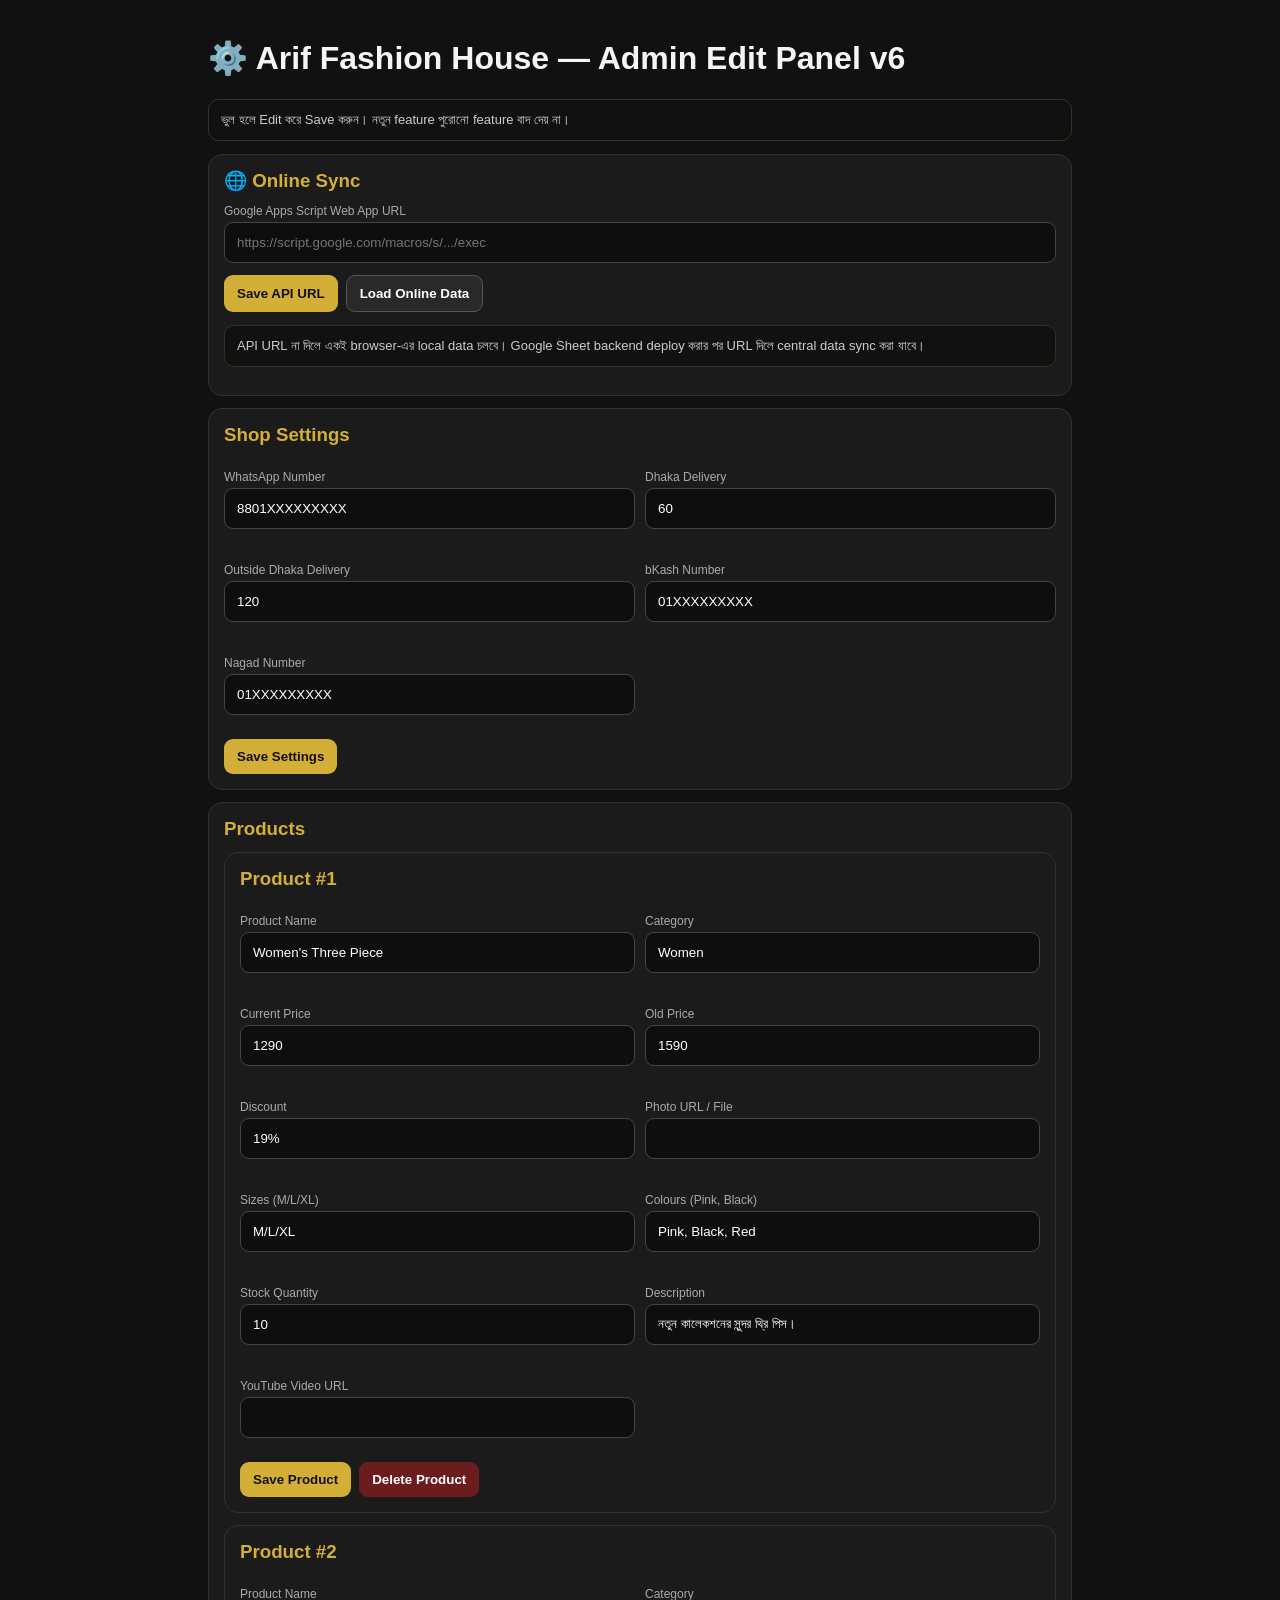
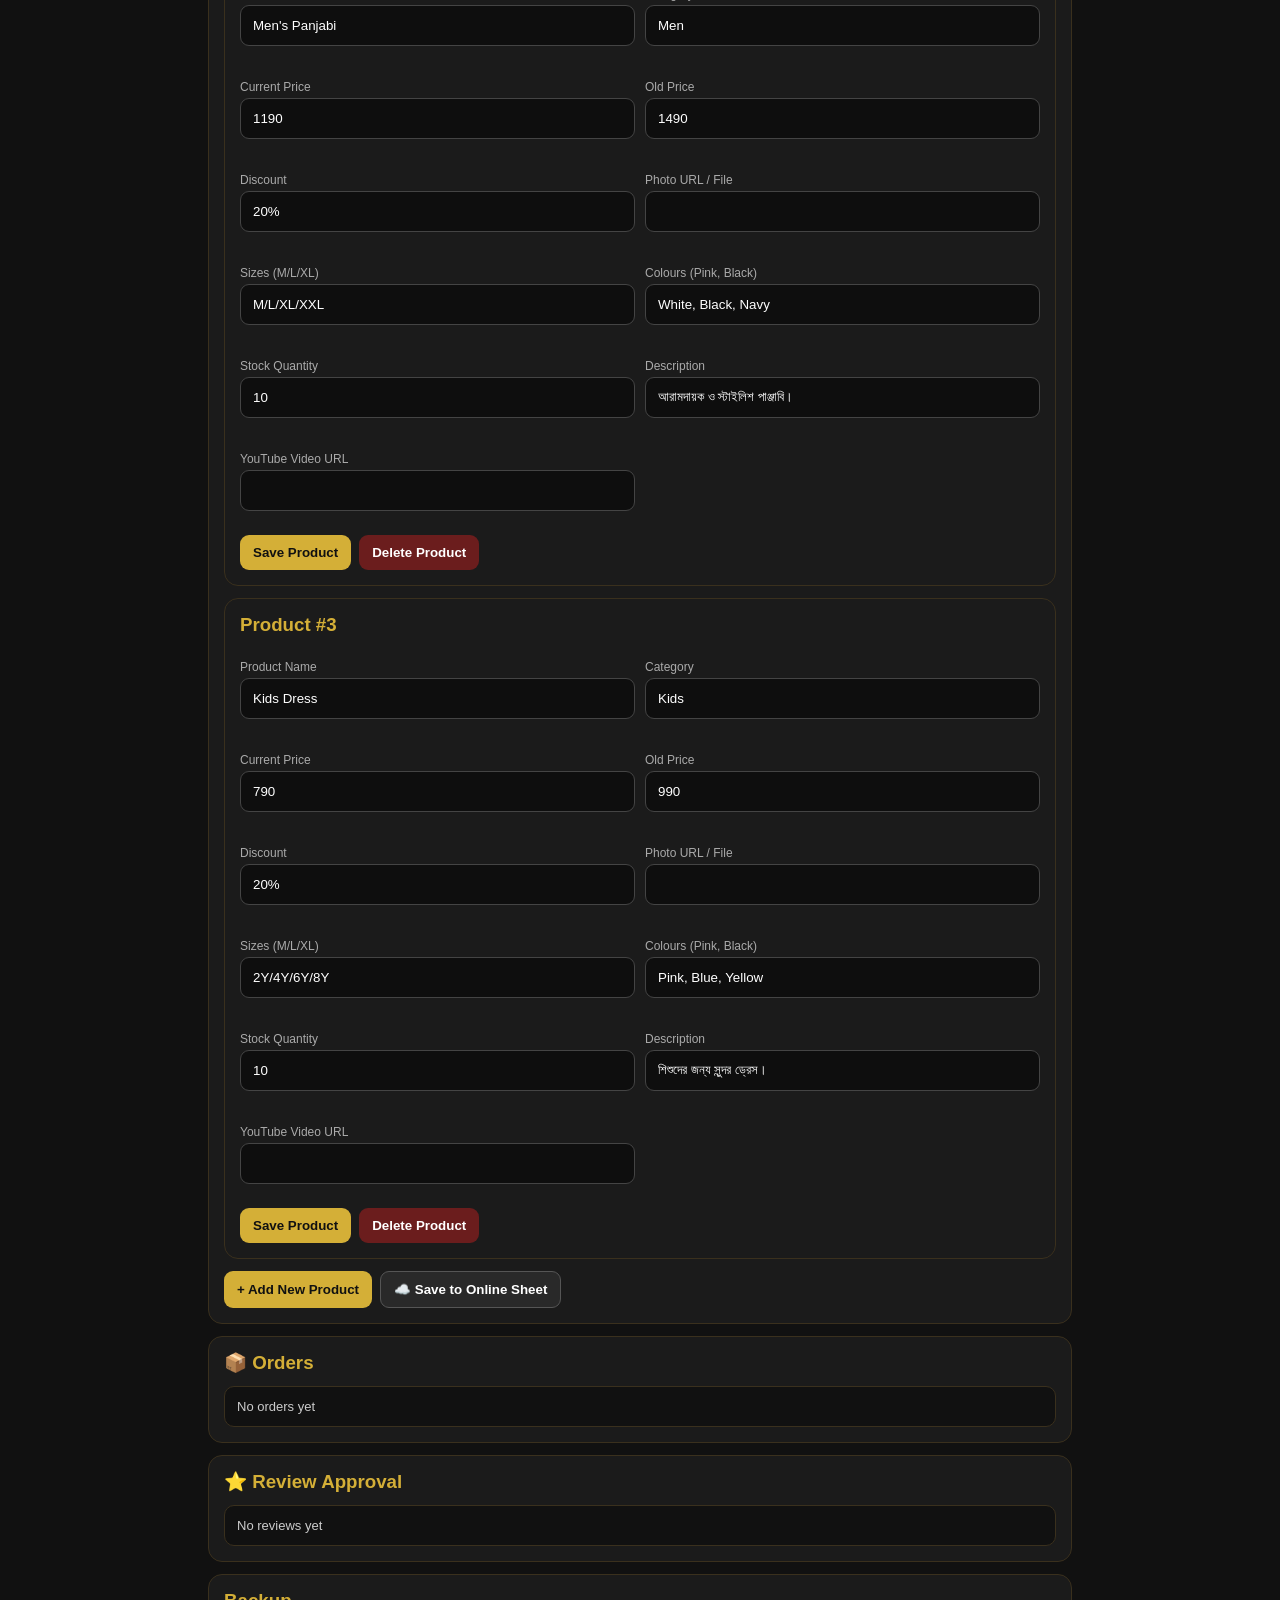
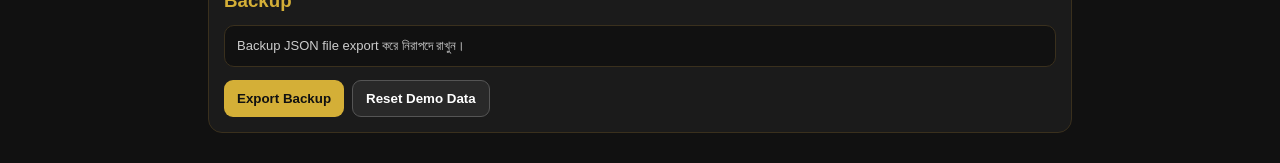
==== admin.html @ e76a48f4 "Add files via upload" ====
<!doctype html><html lang="bn"><head><meta charset="utf-8"><meta name="viewport" content="width=device-width,initial-scale=1"><title>Arif Fashion House — Admin</title><link rel="stylesheet" href="style.css"><style>.admin{max-width:900px;margin:auto;padding:18px}.admin-card{background:#1b1b1b;border:1px solid #3a301d;border-radius:14px;padding:15px;margin:12px 0}.admin-card h3{margin:0 0 12px;color:#d4af37}.grid{display:grid;grid-template-columns:repeat(2,1fr);gap:10px}.field label{font-size:12px;color:#aaa}.field input,.field textarea,.field select{margin-top:4px}.actions{display:flex;gap:8px;flex-wrap:wrap;margin-top:12px}button{border:0;border-radius:9px;padding:10px 13px;font-weight:800;background:#d4af37;color:#111}.secondary{background:#292929;color:#fff;border:1px solid #555}.danger{background:#6b1d1d;color:#fff}.notice{background:#111;border:1px solid #3a301d;border-radius:10px;padding:12px;color:#ccc;font-size:13px}@media(max-width:650px){.grid{grid-template-columns:1fr}}</style></head><body><div class="admin"><h1>⚙️ Arif Fashion House — Admin Edit Panel v6</h1><p class="notice">ভুল হলে Edit করে Save করুন। নতুন feature পুরোনো feature বাদ দেয় না।</p>
<section class="admin-card"><h3>🌐 Online Sync</h3><div class="field"><label>Google Apps Script Web App URL<input id="apiUrl" placeholder="https://script.google.com/macros/s/.../exec"></label></div><div class="actions"><button onclick="saveApiUrl()">Save API URL</button><button class="secondary" onclick="loadOnline()">Load Online Data</button></div><p class="notice">API URL না দিলে একই browser-এর local data চলবে। Google Sheet backend deploy করার পর URL দিলে central data sync করা যাবে।</p></section>
<section class="admin-card"><h3>Shop Settings</h3><div class="grid"><div class="field"><label>WhatsApp Number<input id="wa"></label></div><div class="field"><label>Dhaka Delivery<input id="dhaka" type="number"></label></div><div class="field"><label>Outside Dhaka Delivery<input id="outside" type="number"></label></div><div class="field"><label>bKash Number<input id="bkash"></label></div><div class="field"><label>Nagad Number<input id="nagad"></label></div></div><div class="actions"><button onclick="saveSettings()">Save Settings</button></div></section>
<section class="admin-card"><h3>Products</h3><div id="productList"></div><div class="actions"><button onclick="addProduct()">+ Add New Product</button><button class="secondary" onclick="publishOnline()">☁️ Save to Online Sheet</button></div></section>

<section class="admin-card"><h3>📦 Orders</h3><div id="orderList" class="notice">Online data load করলে orders এখানে দেখাবে।</div></section>
<section class="admin-card"><h3>⭐ Review Approval</h3><div id="reviewAdminList" class="notice">Online data load করলে pending reviews এখানে দেখাবে।</div></section>
<section class="admin-card"><h3>Backup</h3><p class="notice">Backup JSON file export করে নিরাপদে রাখুন।</p><div class="actions"><button onclick="exportData()">Export Backup</button><button class="secondary" onclick="resetData()">Reset Demo Data</button></div></section>
</div>
<script>
const demoProducts=[{id:1,name:"Women's Three Piece",category:"Women",price:1290,old:1590,discount:"19%",image:"",sizes:"M/L/XL",colors:"Pink, Black, Red",stock:10,description:"নতুন কালেকশনের সুন্দর থ্রি পিস।",youtube:""},{id:2,name:"Men's Panjabi",category:"Men",price:1190,old:1490,discount:"20%",image:"",sizes:"M/L/XL/XXL",colors:"White, Black, Navy",stock:10,description:"আরামদায়ক ও স্টাইলিশ পাঞ্জাবি।",youtube:""},{id:3,name:"Kids Dress",category:"Kids",price:790,old:990,discount:"20%",image:"",sizes:"2Y/4Y/6Y/8Y",colors:"Pink, Blue, Yellow",stock:10,description:"শিশুদের জন্য সুন্দর ড্রেস।",youtube:""}];
const defaults={whatsappNumber:"8801XXXXXXXXX",bkashNumber:"01XXXXXXXXX",nagadNumber:"01XXXXXXXXX",dhakaDelivery:60,outsideDhakaDelivery:120};
let data=JSON.parse(localStorage.getItem("arifShopData")||"null")||{products:demoProducts,settings:defaults,reviews:[]};
function save(){localStorage.setItem("arifShopData",JSON.stringify(data))}
function saveApiUrl(){localStorage.setItem('arifApiUrl',document.getElementById('apiUrl').value.trim());alert('API URL Save হয়েছে।')}
function api(){return localStorage.getItem('arifApiUrl')||''}
function loadOnline(){const url=api();if(!url){alert('আগে API URL দিন।');return}const cb='adminCb_'+Date.now();window[cb]=d=>{data=d;save();render();renderOrders();renderReviewsAdmin();delete window[cb];alert('Online data Load হয়েছে।')};const sc=document.createElement('script');sc.src=url+(url.includes('?')?'&':'?')+'callback='+cb;sc.onerror=()=>{delete window[cb];alert('Online data Load হয়নি। URL/deployment check করুন.')};document.body.appendChild(sc)}
function render(){document.getElementById('apiUrl').value=api();document.getElementById('wa').value=data.settings.whatsappNumber||'';document.getElementById('bkash').value=data.settings.bkashNumber||'';document.getElementById('nagad').value=data.settings.nagadNumber||'';document.getElementById('dhaka').value=data.settings.dhakaDelivery||0;document.getElementById('outside').value=data.settings.outsideDhakaDelivery||0;document.getElementById('productList').innerHTML=data.products.map((p,i)=>`<div class="admin-card"><h3>Product #${i+1}</h3><div class="grid">${field(i,'name','Product Name',p.name)}${field(i,'category','Category',p.category)}${field(i,'price','Current Price',p.price,'number')}${field(i,'old','Old Price',p.old,'number')}${field(i,'discount','Discount',p.discount)}${field(i,'image','Photo URL / File',p.image)}${field(i,'sizes','Sizes (M/L/XL)',p.sizes)}${field(i,'colors','Colours (Pink, Black)',p.colors)}${field(i,'stock','Stock Quantity',p.stock,'number')}${field(i,'description','Description',p.description||'')}${field(i,'youtube','YouTube Video URL',p.youtube||'')}</div><div class="actions"><button onclick="saveProduct(${i})">Save Product</button><button class="danger" onclick="deleteProduct(${i})">Delete Product</button></div></div>`).join('')}
function field(i,key,label,value,type='text'){return `<div class="field"><label>${label}<input id="p-${i}-${key}" type="${type}" value="${String(value??'').replaceAll('"','&quot;')}"></label></div>`}
function saveProduct(i){const p=data.products[i];['name','category','price','old','discount','image','sizes','colors','stock','description','youtube'].forEach(k=>{const el=document.getElementById(`p-${i}-${k}`);p[k]=(k==='price'||k==='old'||k==='stock')?Number(el.value):el.value.trim()});save();render();alert('Product Save হয়েছে।')}
function deleteProduct(i){if(confirm('এই Product delete করবেন?')){data.products.splice(i,1);save();render()}}
function addProduct(){data.products.push({id:Date.now(),name:'New Product',category:'Women',price:0,old:0,discount:'0%',image:'',sizes:'M/L/XL',colors:'Black',stock:0,description:'',youtube:''});save();render()}
function saveSettings(){data.settings={whatsappNumber:document.getElementById('wa').value.trim(),bkashNumber:document.getElementById('bkash').value.trim(),nagadNumber:document.getElementById('nagad').value.trim(),dhakaDelivery:Number(document.getElementById('dhaka').value),outsideDhakaDelivery:Number(document.getElementById('outside').value)};save();alert('Settings Save হয়েছে।')}
function publishOnline(){const url=api();if(!url){alert('আগে Google Apps Script Web App URL দিন।');return}fetch(url,{method:'POST',mode:'no-cors',headers:{'Content-Type':'text/plain;charset=utf-8'},body:JSON.stringify({action:'saveData',data:data})});alert('Online Save request পাঠানো হয়েছে। Google Sheet check করুন।')}
function exportData(){const blob=new Blob([JSON.stringify(data,null,2)],{type:'application/json'});const a=document.createElement('a');a.href=URL.createObjectURL(blob);a.download='arif-fashion-house-backup.json';a.click()}
function resetData(){if(confirm('Demo data-তে ফিরবেন?')){data={products:JSON.parse(JSON.stringify(demoProducts)),settings:{...defaults},reviews:[]};save();render()}}
renderOrders();
renderReviewsAdmin();
render();
function renderOrders(){const box=document.getElementById('orderList'); if(!box)return; const os=data.orders||[]; box.innerHTML=os.length?os.slice().reverse().map(o=>`<div class="admin-card"><b>${o.orderId||''}</b><br>${o.customerName||''} — ${o.customerPhone||''}<br>Total: ৳${o.total||0}<br>Status: <select id="status-${o.orderId}"><option ${o.status==='New'?'selected':''}>New</option><option ${o.status==='Confirmed'?'selected':''}>Confirmed</option><option ${o.status==='Processing'?'selected':''}>Processing</option><option ${o.status==='Shipped'?'selected':''}>Shipped</option><option ${o.status==='Delivered'?'selected':''}>Delivered</option></select><button onclick="updateOrder('${o.orderId}')">Save Status</button></div>`).join(''):'No orders yet';}
function updateOrder(id){const status=document.getElementById('status-'+id).value; const o={orderId:id,status}; const url=api(); if(!url){alert('Online API URL দিন।');return} fetch(url,{method:'POST',mode:'no-cors',headers:{'Content-Type':'text/plain;charset=utf-8'},body:JSON.stringify({action:'updateOrder',order:o})}); alert('Order status update request পাঠানো হয়েছে।');}
function renderReviewsAdmin(){const box=document.getElementById('reviewAdminList'); if(!box)return; const rs=data.reviews||[]; box.innerHTML=rs.length?rs.slice().reverse().map((r,i)=>`<div class="admin-card"><b>${r.customerName||''}</b> — ${r.rating||''}★<p>${r.review||''}</p><small>Approved: ${String(r.approved)}</small><div class="actions"><button onclick="approveReview('${String(r.timestamp).replaceAll("'","\\'")}','${r.productId}',true)">Approve</button><button class="secondary" onclick="approveReview('${String(r.timestamp).replaceAll("'","\\'")}','${r.productId}',false)">Unapprove</button></div></div>`).join(''):'No reviews yet';}
function approveReview(timestamp,productId,approved){const url=api();if(!url){alert('Online API URL দিন।');return}fetch(url,{method:'POST',mode:'no-cors',headers:{'Content-Type':'text/plain;charset=utf-8'},body:JSON.stringify({action:'updateReview',review:{timestamp:timestamp,productId:productId,approved:approved,verified:approved}})});alert('Review update request পাঠানো হয়েছে।');}
render();
</script></body></html>
---- style.css ----
*{box-sizing:border-box}body{margin:0;font-family:Arial,"Noto Sans Bengali",sans-serif;background:#111;color:#f5f5f5}.topbar{position:sticky;top:0;z-index:10;display:flex;justify-content:space-between;align-items:center;padding:12px 16px;background:#090909;border-bottom:1px solid #3c2c0c}.brand{display:flex;align-items:center;gap:10px}.brand-mark{width:46px;height:46px;border:2px solid #d4af37;border-radius:50%;display:grid;place-items:center;color:#d4af37;font-weight:800}.brand h1{font-size:16px;margin:0;color:#d4af37;letter-spacing:.8px}.brand p{margin:3px 0 0;font-size:11px;color:#bbb}.cart-btn,.categories button,.hero-actions button{border:1px solid #6e5720;background:#181818;color:#fff;border-radius:10px;padding:10px 14px;font-weight:700}.cart-btn span{background:#d4af37;color:#111;border-radius:20px;padding:2px 7px}.hero{min-height:300px;padding:52px 20px;display:flex;align-items:center;background:radial-gradient(circle at 75% 30%,#3a2c12 0,#151515 35%,#090909 75%);border-bottom:1px solid #3c2c0c}.hero h2{font-size:32px;max-width:650px;margin:12px 0}.hero p{color:#ccc;font-size:18px}.tag{color:#d4af37;font-size:12px;font-weight:800;letter-spacing:2px}.hero-actions{display:flex;gap:10px;flex-wrap:wrap}.hero-actions button{background:#d4af37;color:#111;border-color:#d4af37}.categories{display:flex;gap:8px;overflow:auto;padding:12px 16px;background:#171717;position:sticky;top:71px;z-index:9}.categories button.active{background:#d4af37;color:#111}.section-head{display:flex;justify-content:space-between;align-items:end;padding:25px 16px 10px}.section-head h2{margin:0}.section-head p{margin:6px 0;color:#aaa}.product-grid{display:grid;grid-template-columns:repeat(2,minmax(0,1fr));gap:12px;padding:12px 16px 28px}.product{background:#1b1b1b;border:1px solid #302a1c;border-radius:14px;overflow:hidden}.product-img{aspect-ratio:1/1.08;background:linear-gradient(135deg,#2a2a2a,#111);display:grid;place-items:center;color:#777;font-size:14px}.product-body{padding:12px}.product h3{font-size:15px;margin:0 0 7px}.meta{color:#aaa;font-size:12px}.price{margin:8px 0}.price strong{font-size:18px;color:#d4af37}.old{text-decoration:line-through;color:#777;margin-left:6px;font-size:12px}.discount{display:inline-block;background:#d4af37;color:#111;border-radius:5px;padding:2px 6px;font-size:11px;font-weight:800}.product button{width:100%;margin-top:8px;border:0;border-radius:9px;padding:10px;background:#d4af37;color:#111;font-weight:800}.trust{display:grid;grid-template-columns:repeat(2,1fr);gap:10px;padding:18px 16px;background:#0c0c0c}.trust div{border:1px solid #2d281c;border-radius:12px;padding:13px}.trust b{display:block;color:#d4af37;margin-bottom:4px}.trust span{font-size:12px;color:#aaa}.review-grid{display:grid;gap:10px;padding:0 16px 28px}.review-card{background:#1b1b1b;border:1px solid #302a1c;border-radius:12px;padding:14px}.review-card div{color:#d4af37}.review-card p{color:#ddd}.review-card small{color:#8fd18f}.modal{position:fixed;inset:0;background:rgba(0,0,0,.75);display:flex;align-items:flex-end;justify-content:center;z-index:30}.hidden{display:none}.modal-box{background:#171717;width:100%;max-width:620px;max-height:90vh;overflow:auto;border-radius:18px 18px 0 0;padding:20px;position:relative;border:1px solid #3b301c}.close{position:absolute;right:12px;top:10px;background:none;border:0;color:#fff;font-size:30px}.cart-line{display:flex;justify-content:space-between;gap:10px;padding:12px 0;border-bottom:1px solid #333}.cart-total{font-size:20px;font-weight:800;margin:16px 0}.primary{width:100%;border:0;border-radius:10px;padding:12px;background:#d4af37;color:#111;font-weight:800}label{display:block;margin:12px 0;font-size:13px;color:#ccc}input,select,textarea{display:block;width:100%;margin-top:6px;padding:12px;border-radius:9px;border:1px solid #444;background:#0e0e0e;color:#fff}textarea{min-height:80px}.note{color:#aaa;font-size:13px}footer{text-align:center;padding:35px 16px;background:#080808;border-top:1px solid #3c2c0c}footer h3{color:#d4af37;margin-bottom:5px}.small{color:#777;font-size:12px}@media(min-width:700px){.product-grid{grid-template-columns:repeat(4,1fr);max-width:1200px;margin:auto}.trust{grid-template-columns:repeat(4,1fr)}main{max-width:1200px;margin:auto}.hero{padding-left:calc((100% - 1168px)/2);padding-right:calc((100% - 1168px)/2)}}

.buy-row{display:grid;grid-template-columns:1fr 1.3fr 0.8fr;gap:7px;margin-top:8px}
.mini{font-size:11px!important;margin:0!important;color:#aaa!important}
.mini input,.mini select{padding:9px;margin-top:4px;font-size:12px}
.cart-line small{color:#aaa}

.order-summary{margin:10px 0 18px;padding:12px;background:#101010;border:1px solid #332b1a;border-radius:12px}
.order-summary h3{margin:0 0 10px;color:#d4af37}
.order-item{display:grid;grid-template-columns:62px 1fr auto;gap:10px;align-items:center;padding:9px 0;border-bottom:1px solid #2d2d2d;font-size:12px}
.order-item img,.order-placeholder{width:62px;height:70px;object-fit:cover;border-radius:8px;background:#262626;display:grid;place-items:center;color:#777}
.order-item span{color:#aaa}
.order-subtotal{padding-top:10px;text-align:right;font-weight:800;color:#d4af37}
.payment-fields{padding:10px;background:#0e0e0e;border:1px solid #332b1a;border-radius:10px}

.review-form{padding:0 16px 28px;max-width:650px}.review-form button{margin-top:8px}.reviews-submit{background:#0c0c0c}
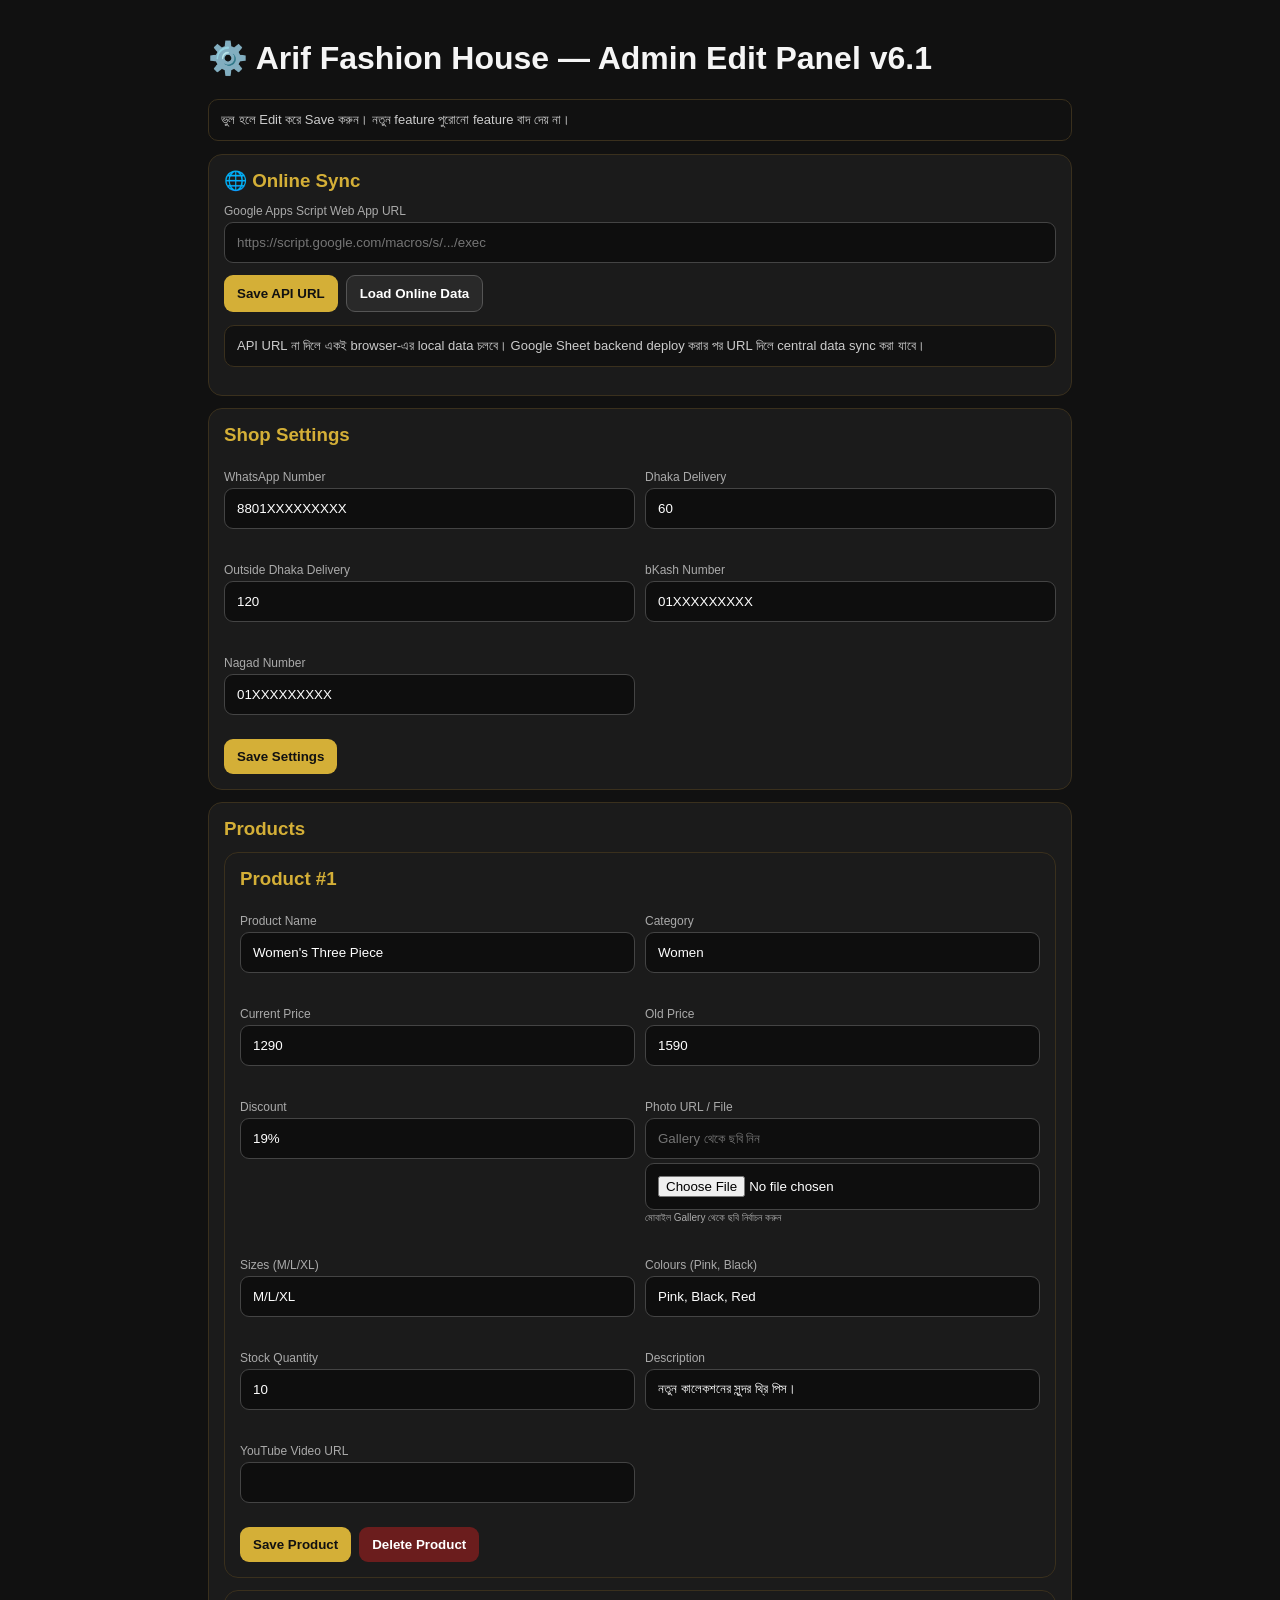
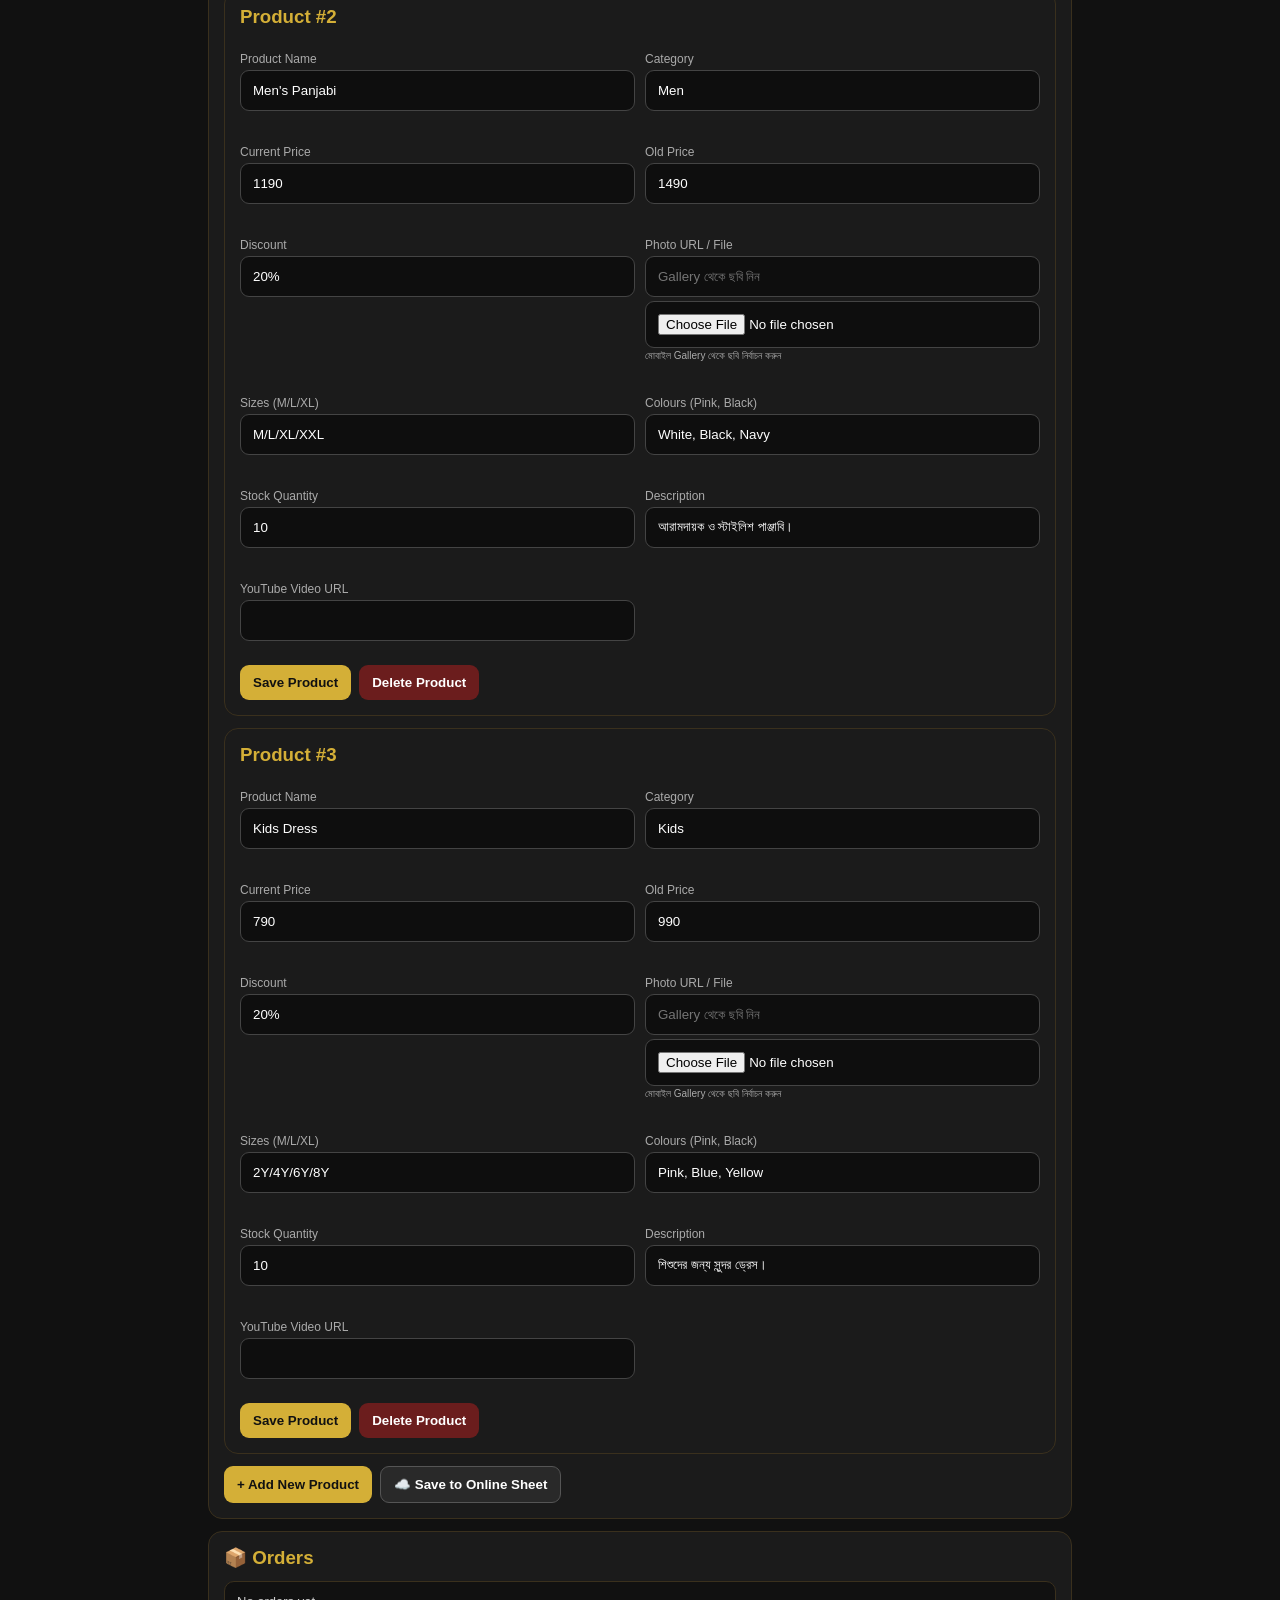
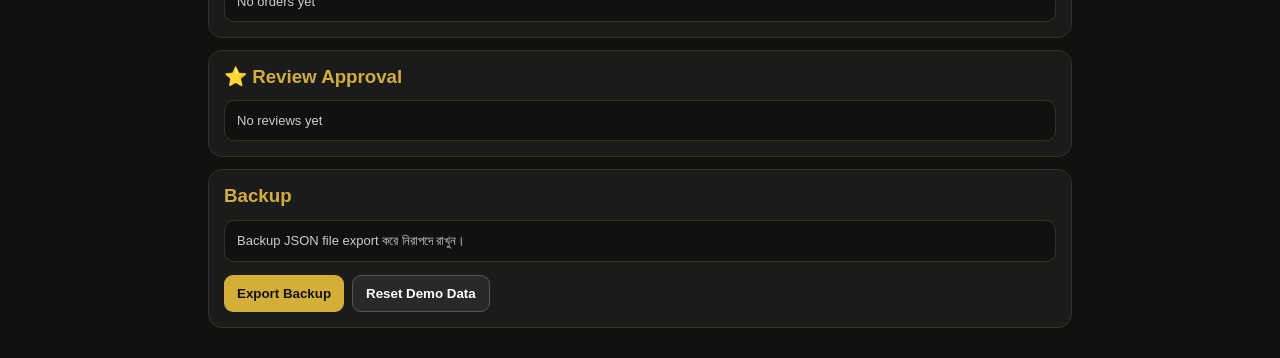
==== commit 05cb857d: "Add files via upload" ====
--- a/admin.html
+++ b/admin.html
@@ -1,4 +1,4 @@
-<!doctype html><html lang="bn"><head><meta charset="utf-8"><meta name="viewport" content="width=device-width,initial-scale=1"><title>Arif Fashion House — Admin</title><link rel="stylesheet" href="style.css"><style>.admin{max-width:900px;margin:auto;padding:18px}.admin-card{background:#1b1b1b;border:1px solid #3a301d;border-radius:14px;padding:15px;margin:12px 0}.admin-card h3{margin:0 0 12px;color:#d4af37}.grid{display:grid;grid-template-columns:repeat(2,1fr);gap:10px}.field label{font-size:12px;color:#aaa}.field input,.field textarea,.field select{margin-top:4px}.actions{display:flex;gap:8px;flex-wrap:wrap;margin-top:12px}button{border:0;border-radius:9px;padding:10px 13px;font-weight:800;background:#d4af37;color:#111}.secondary{background:#292929;color:#fff;border:1px solid #555}.danger{background:#6b1d1d;color:#fff}.notice{background:#111;border:1px solid #3a301d;border-radius:10px;padding:12px;color:#ccc;font-size:13px}@media(max-width:650px){.grid{grid-template-columns:1fr}}</style></head><body><div class="admin"><h1>⚙️ Arif Fashion House — Admin Edit Panel v6</h1><p class="notice">ভুল হলে Edit করে Save করুন। নতুন feature পুরোনো feature বাদ দেয় না।</p>
+<!doctype html><html lang="bn"><head><meta charset="utf-8"><meta name="viewport" content="width=device-width,initial-scale=1"><title>Arif Fashion House — Admin</title><link rel="stylesheet" href="style.css"><style>.admin{max-width:900px;margin:auto;padding:18px}.admin-card{background:#1b1b1b;border:1px solid #3a301d;border-radius:14px;padding:15px;margin:12px 0}.admin-card h3{margin:0 0 12px;color:#d4af37}.grid{display:grid;grid-template-columns:repeat(2,1fr);gap:10px}.field label{font-size:12px;color:#aaa}.field input,.field textarea,.field select{margin-top:4px}.actions{display:flex;gap:8px;flex-wrap:wrap;margin-top:12px}button{border:0;border-radius:9px;padding:10px 13px;font-weight:800;background:#d4af37;color:#111}.secondary{background:#292929;color:#fff;border:1px solid #555}.danger{background:#6b1d1d;color:#fff}.notice{background:#111;border:1px solid #3a301d;border-radius:10px;padding:12px;color:#ccc;font-size:13px}@media(max-width:650px){.grid{grid-template-columns:1fr}}</style></head><body><div class="admin"><h1>⚙️ Arif Fashion House — Admin Edit Panel v6.1</h1><p class="notice">ভুল হলে Edit করে Save করুন। নতুন feature পুরোনো feature বাদ দেয় না।</p>
 <section class="admin-card"><h3>🌐 Online Sync</h3><div class="field"><label>Google Apps Script Web App URL<input id="apiUrl" placeholder="https://script.google.com/macros/s/.../exec"></label></div><div class="actions"><button onclick="saveApiUrl()">Save API URL</button><button class="secondary" onclick="loadOnline()">Load Online Data</button></div><p class="notice">API URL না দিলে একই browser-এর local data চলবে। Google Sheet backend deploy করার পর URL দিলে central data sync করা যাবে।</p></section>
 <section class="admin-card"><h3>Shop Settings</h3><div class="grid"><div class="field"><label>WhatsApp Number<input id="wa"></label></div><div class="field"><label>Dhaka Delivery<input id="dhaka" type="number"></label></div><div class="field"><label>Outside Dhaka Delivery<input id="outside" type="number"></label></div><div class="field"><label>bKash Number<input id="bkash"></label></div><div class="field"><label>Nagad Number<input id="nagad"></label></div></div><div class="actions"><button onclick="saveSettings()">Save Settings</button></div></section>
 <section class="admin-card"><h3>Products</h3><div id="productList"></div><div class="actions"><button onclick="addProduct()">+ Add New Product</button><button class="secondary" onclick="publishOnline()">☁️ Save to Online Sheet</button></div></section>
@@ -16,8 +16,10 @@
 function api(){return localStorage.getItem('arifApiUrl')||''}
 function loadOnline(){const url=api();if(!url){alert('আগে API URL দিন।');return}const cb='adminCb_'+Date.now();window[cb]=d=>{data=d;save();render();renderOrders();renderReviewsAdmin();delete window[cb];alert('Online data Load হয়েছে।')};const sc=document.createElement('script');sc.src=url+(url.includes('?')?'&':'?')+'callback='+cb;sc.onerror=()=>{delete window[cb];alert('Online data Load হয়নি। URL/deployment check করুন.')};document.body.appendChild(sc)}
 function render(){document.getElementById('apiUrl').value=api();document.getElementById('wa').value=data.settings.whatsappNumber||'';document.getElementById('bkash').value=data.settings.bkashNumber||'';document.getElementById('nagad').value=data.settings.nagadNumber||'';document.getElementById('dhaka').value=data.settings.dhakaDelivery||0;document.getElementById('outside').value=data.settings.outsideDhakaDelivery||0;document.getElementById('productList').innerHTML=data.products.map((p,i)=>`<div class="admin-card"><h3>Product #${i+1}</h3><div class="grid">${field(i,'name','Product Name',p.name)}${field(i,'category','Category',p.category)}${field(i,'price','Current Price',p.price,'number')}${field(i,'old','Old Price',p.old,'number')}${field(i,'discount','Discount',p.discount)}${field(i,'image','Photo URL / File',p.image)}${field(i,'sizes','Sizes (M/L/XL)',p.sizes)}${field(i,'colors','Colours (Pink, Black)',p.colors)}${field(i,'stock','Stock Quantity',p.stock,'number')}${field(i,'description','Description',p.description||'')}${field(i,'youtube','YouTube Video URL',p.youtube||'')}</div><div class="actions"><button onclick="saveProduct(${i})">Save Product</button><button class="danger" onclick="deleteProduct(${i})">Delete Product</button></div></div>`).join('')}
-function field(i,key,label,value,type='text'){return `<div class="field"><label>${label}<input id="p-${i}-${key}" type="${type}" value="${String(value??'').replaceAll('"','&quot;')}"></label></div>`}
-function saveProduct(i){const p=data.products[i];['name','category','price','old','discount','image','sizes','colors','stock','description','youtube'].forEach(k=>{const el=document.getElementById(`p-${i}-${k}`);p[k]=(k==='price'||k==='old'||k==='stock')?Number(el.value):el.value.trim()});save();render();alert('Product Save হয়েছে।')}
+function field(i,key,label,value,type='text'){if(key==='image'){return `<div class="field"><label>${label}<input id="p-${i}-image" type="text" value="${String(value??'').replaceAll('"','&quot;')}" placeholder="Gallery থেকে ছবি নিন" readonly><input id="p-${i}-imageFile" type="file" accept="image/*" onchange="previewImage(${i},this)"><small id="p-${i}-imageStatus" style="color:#aaa">মোবাইল Gallery থেকে ছবি নির্বাচন করুন</small><img id="p-${i}-imagePreview" src="${String(value??'')}" style="display:${value?'block':'none'};max-width:180px;max-height:180px;margin-top:8px;border-radius:10px"></label></div>`}return `<div class="field"><label>${label}<input id="p-${i}-${key}" type="${type}" value="${String(value??'').replaceAll('"','&quot;')}"></label></div>`}
+async function saveProduct(i){const p=data.products[i];const fileEl=document.getElementById(`p-${i}-imageFile`);if(fileEl&&fileEl.files&&fileEl.files[0]){try{document.getElementById(`p-${i}-imageStatus`).textContent='ছবি প্রস্তুত হচ্ছে...';p.image=await compressImage(fileEl.files[0]);}catch(e){alert('ছবি প্রস্তুত করা যায়নি। ছোট/অন্য ছবি চেষ্টা করুন।');return}}['name','category','price','old','discount','sizes','colors','stock','description','youtube'].forEach(k=>{const el=document.getElementById(`p-${i}-${k}`);p[k]=(k==='price'||k==='old'||k==='stock')?Number(el.value):el.value.trim()});save();render();alert('Product Save হয়েছে।')}
+function previewImage(i,input){const f=input.files&&input.files[0];if(!f)return;const img=document.getElementById(`p-${i}-imagePreview`);img.src=URL.createObjectURL(f);img.style.display='block';document.getElementById(`p-${i}-imageStatus`).textContent='ছবি নির্বাচন হয়েছে। Save Product চাপুন।'}
+function compressImage(file){return new Promise((resolve,reject)=>{if(file.size>8*1024*1024){reject(new Error('large'));return}const r=new FileReader();r.onload=()=>{const im=new Image();im.onload=()=>{const max=480,scale=Math.min(1,max/Math.max(im.width,im.height));const c=document.createElement('canvas');c.width=Math.max(1,Math.round(im.width*scale));c.height=Math.max(1,Math.round(im.height*scale));c.getContext('2d').drawImage(im,0,0,c.width,c.height);let q=.55,out=c.toDataURL('image/jpeg',q);while(out.length>45000&&q>.25){q-=.05;out=c.toDataURL('image/jpeg',q)}if(out.length>49000){reject(new Error('too large'));return}resolve(out)};im.onerror=reject;im.src=r.result};r.onerror=reject;r.readAsDataURL(file)})}
 function deleteProduct(i){if(confirm('এই Product delete করবেন?')){data.products.splice(i,1);save();render()}}
 function addProduct(){data.products.push({id:Date.now(),name:'New Product',category:'Women',price:0,old:0,discount:'0%',image:'',sizes:'M/L/XL',colors:'Black',stock:0,description:'',youtube:''});save();render()}
 function saveSettings(){data.settings={whatsappNumber:document.getElementById('wa').value.trim(),bkashNumber:document.getElementById('bkash').value.trim(),nagadNumber:document.getElementById('nagad').value.trim(),dhakaDelivery:Number(document.getElementById('dhaka').value),outsideDhakaDelivery:Number(document.getElementById('outside').value)};save();alert('Settings Save হয়েছে।')}
--- a/style.css
+++ b/style.css
@@ -14,3 +14,5 @@
 .payment-fields{padding:10px;background:#0e0e0e;border:1px solid #332b1a;border-radius:10px}
 
 .review-form{padding:0 16px 28px;max-width:650px}.review-form button{margin-top:8px}.reviews-submit{background:#0c0c0c}
+
+.cart-controls{display:flex;align-items:center;gap:6px;margin-top:8px}.cart-controls button{width:30px;height:30px;margin:0;padding:0;border:1px solid #555;border-radius:7px;background:#242424;color:#fff;font-weight:800}.cart-controls .cart-remove{width:auto;padding:0 8px;background:#321818;border-color:#5b2b2b}.cart-controls b{min-width:24px;text-align:center}
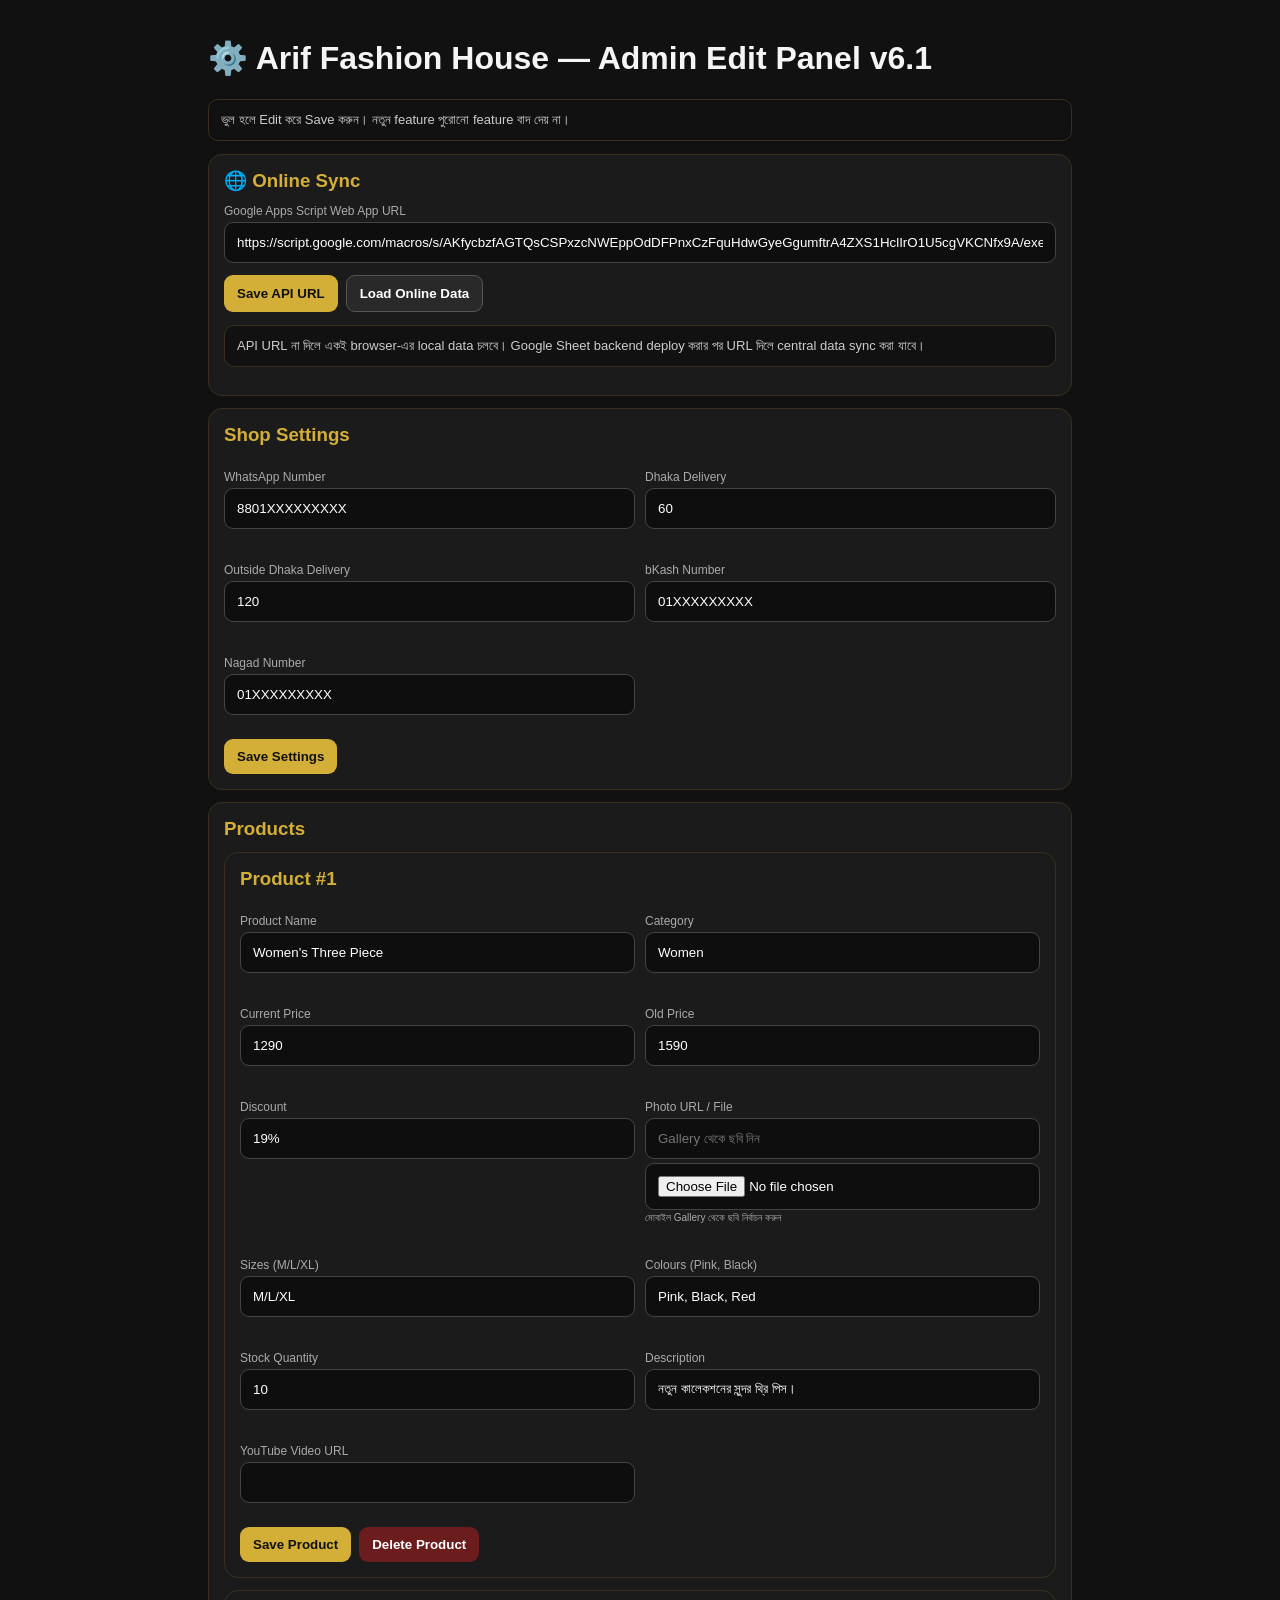
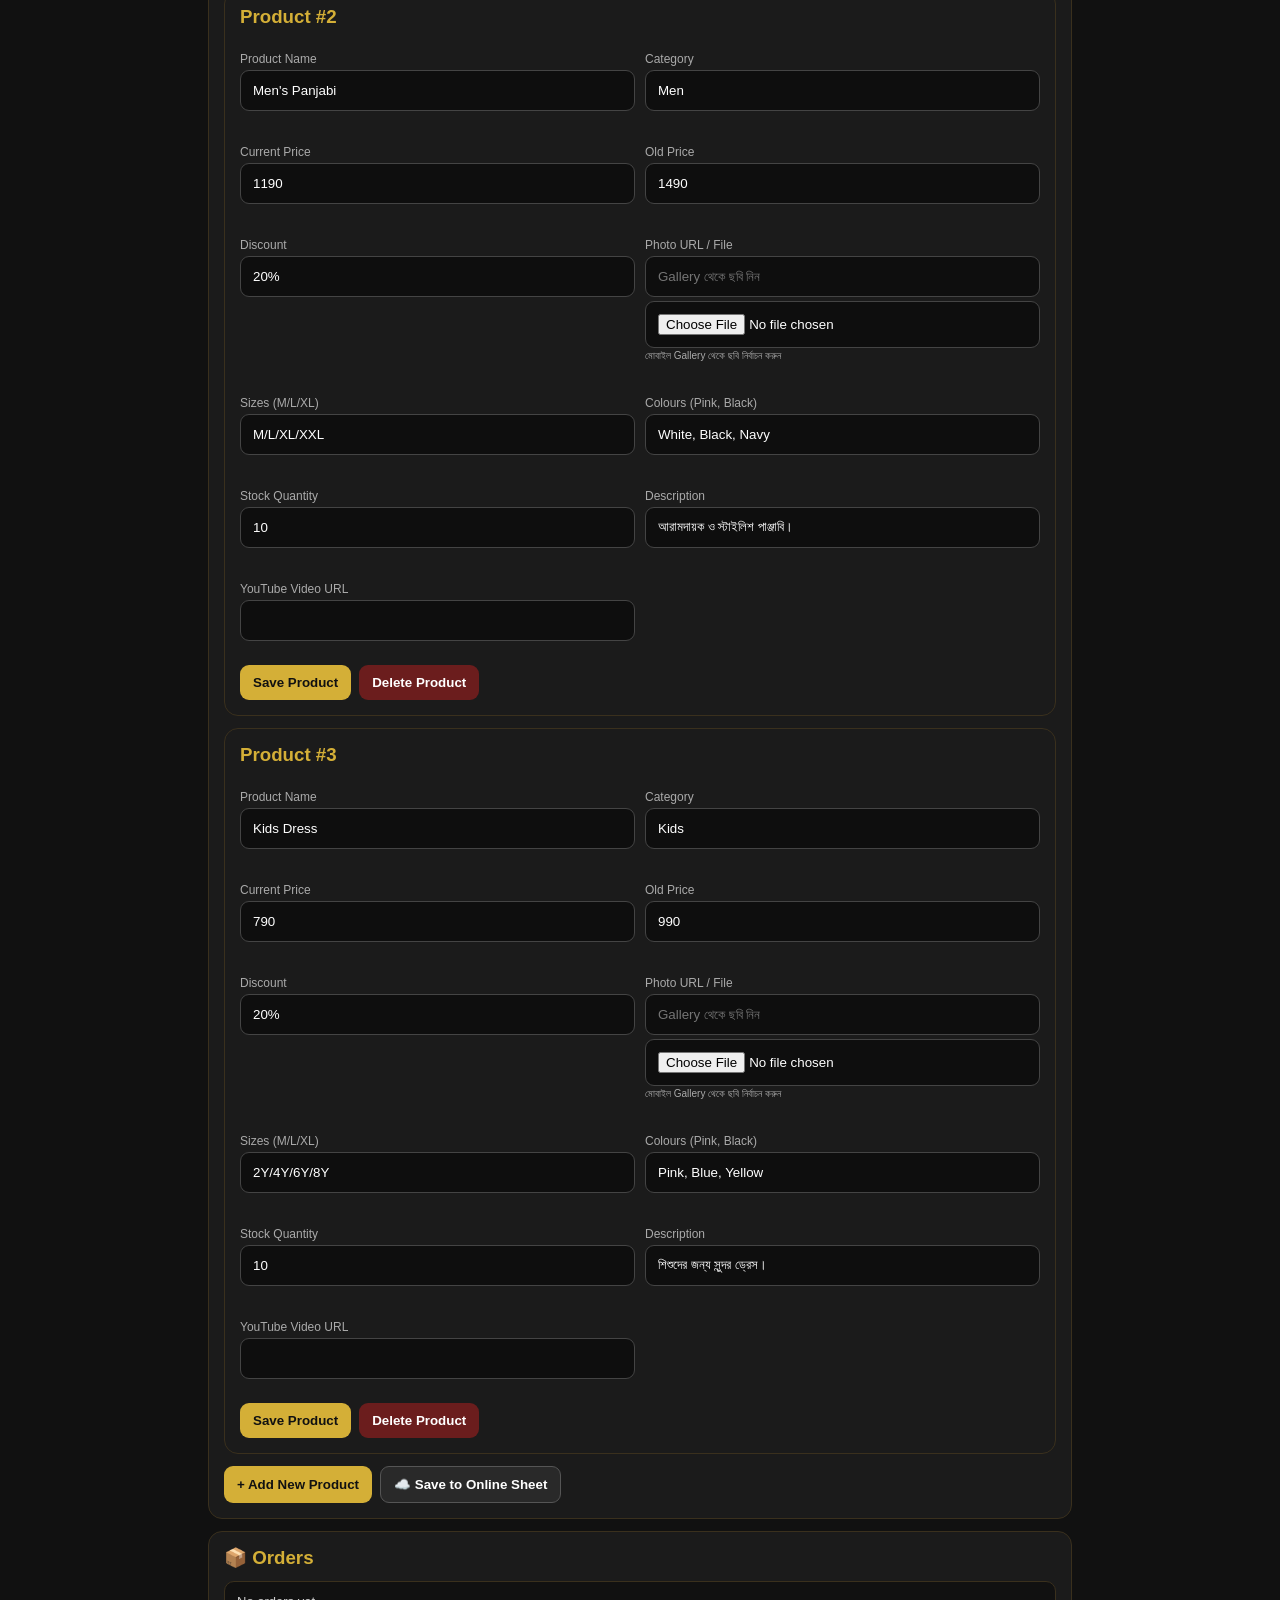
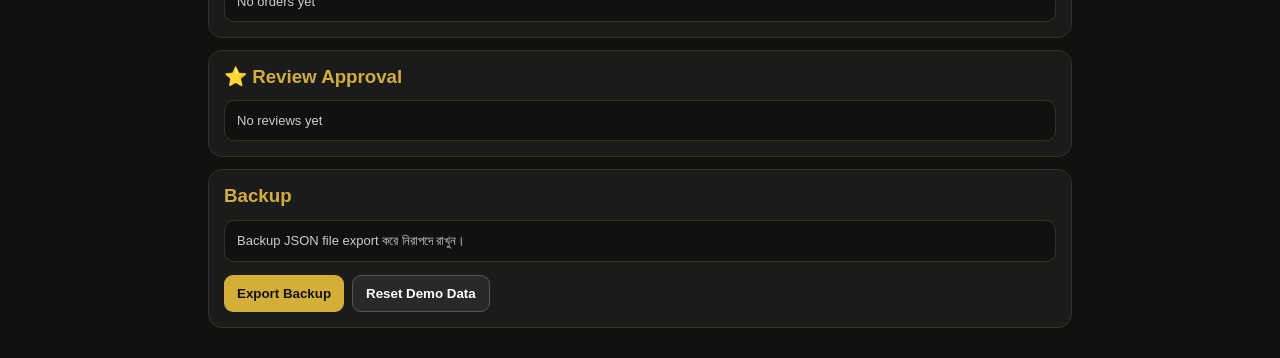
==== commit 8d5a5216: "Add files via upload" ====
--- a/admin.html
+++ b/admin.html
@@ -11,14 +11,15 @@
 const demoProducts=[{id:1,name:"Women's Three Piece",category:"Women",price:1290,old:1590,discount:"19%",image:"",sizes:"M/L/XL",colors:"Pink, Black, Red",stock:10,description:"নতুন কালেকশনের সুন্দর থ্রি পিস।",youtube:""},{id:2,name:"Men's Panjabi",category:"Men",price:1190,old:1490,discount:"20%",image:"",sizes:"M/L/XL/XXL",colors:"White, Black, Navy",stock:10,description:"আরামদায়ক ও স্টাইলিশ পাঞ্জাবি।",youtube:""},{id:3,name:"Kids Dress",category:"Kids",price:790,old:990,discount:"20%",image:"",sizes:"2Y/4Y/6Y/8Y",colors:"Pink, Blue, Yellow",stock:10,description:"শিশুদের জন্য সুন্দর ড্রেস।",youtube:""}];
 const defaults={whatsappNumber:"8801XXXXXXXXX",bkashNumber:"01XXXXXXXXX",nagadNumber:"01XXXXXXXXX",dhakaDelivery:60,outsideDhakaDelivery:120};
 let data=JSON.parse(localStorage.getItem("arifShopData")||"null")||{products:demoProducts,settings:defaults,reviews:[]};
-function save(){localStorage.setItem("arifShopData",JSON.stringify(data))}
+function save(){try{localStorage.setItem("arifShopData",JSON.stringify(data));return true}catch(e){alert('ডিভাইসের storage পূর্ণ। আগে কিছু পুরোনো site data/backup পরিষ্কার করতে হবে।');return false}}
 function saveApiUrl(){localStorage.setItem('arifApiUrl',document.getElementById('apiUrl').value.trim());alert('API URL Save হয়েছে।')}
-function api(){return localStorage.getItem('arifApiUrl')||''}
+const DEFAULT_API_URL='https://script.google.com/macros/s/AKfycbzfAGTQsCSPxzcNWEppOdDFPnxCzFquHdwGyeGgumftrA4ZXS1HclIrO1U5cgVKCNfx9A/exec';
+function api(){return localStorage.getItem('arifApiUrl')||DEFAULT_API_URL}
 function loadOnline(){const url=api();if(!url){alert('আগে API URL দিন।');return}const cb='adminCb_'+Date.now();window[cb]=d=>{data=d;save();render();renderOrders();renderReviewsAdmin();delete window[cb];alert('Online data Load হয়েছে।')};const sc=document.createElement('script');sc.src=url+(url.includes('?')?'&':'?')+'callback='+cb;sc.onerror=()=>{delete window[cb];alert('Online data Load হয়নি। URL/deployment check করুন.')};document.body.appendChild(sc)}
 function render(){document.getElementById('apiUrl').value=api();document.getElementById('wa').value=data.settings.whatsappNumber||'';document.getElementById('bkash').value=data.settings.bkashNumber||'';document.getElementById('nagad').value=data.settings.nagadNumber||'';document.getElementById('dhaka').value=data.settings.dhakaDelivery||0;document.getElementById('outside').value=data.settings.outsideDhakaDelivery||0;document.getElementById('productList').innerHTML=data.products.map((p,i)=>`<div class="admin-card"><h3>Product #${i+1}</h3><div class="grid">${field(i,'name','Product Name',p.name)}${field(i,'category','Category',p.category)}${field(i,'price','Current Price',p.price,'number')}${field(i,'old','Old Price',p.old,'number')}${field(i,'discount','Discount',p.discount)}${field(i,'image','Photo URL / File',p.image)}${field(i,'sizes','Sizes (M/L/XL)',p.sizes)}${field(i,'colors','Colours (Pink, Black)',p.colors)}${field(i,'stock','Stock Quantity',p.stock,'number')}${field(i,'description','Description',p.description||'')}${field(i,'youtube','YouTube Video URL',p.youtube||'')}</div><div class="actions"><button onclick="saveProduct(${i})">Save Product</button><button class="danger" onclick="deleteProduct(${i})">Delete Product</button></div></div>`).join('')}
 function field(i,key,label,value,type='text'){if(key==='image'){return `<div class="field"><label>${label}<input id="p-${i}-image" type="text" value="${String(value??'').replaceAll('"','&quot;')}" placeholder="Gallery থেকে ছবি নিন" readonly><input id="p-${i}-imageFile" type="file" accept="image/*" onchange="previewImage(${i},this)"><small id="p-${i}-imageStatus" style="color:#aaa">মোবাইল Gallery থেকে ছবি নির্বাচন করুন</small><img id="p-${i}-imagePreview" src="${String(value??'')}" style="display:${value?'block':'none'};max-width:180px;max-height:180px;margin-top:8px;border-radius:10px"></label></div>`}return `<div class="field"><label>${label}<input id="p-${i}-${key}" type="${type}" value="${String(value??'').replaceAll('"','&quot;')}"></label></div>`}
-async function saveProduct(i){const p=data.products[i];const fileEl=document.getElementById(`p-${i}-imageFile`);if(fileEl&&fileEl.files&&fileEl.files[0]){try{document.getElementById(`p-${i}-imageStatus`).textContent='ছবি প্রস্তুত হচ্ছে...';p.image=await compressImage(fileEl.files[0]);}catch(e){alert('ছবি প্রস্তুত করা যায়নি। ছোট/অন্য ছবি চেষ্টা করুন।');return}}['name','category','price','old','discount','sizes','colors','stock','description','youtube'].forEach(k=>{const el=document.getElementById(`p-${i}-${k}`);p[k]=(k==='price'||k==='old'||k==='stock')?Number(el.value):el.value.trim()});save();render();alert('Product Save হয়েছে।')}
-function previewImage(i,input){const f=input.files&&input.files[0];if(!f)return;const img=document.getElementById(`p-${i}-imagePreview`);img.src=URL.createObjectURL(f);img.style.display='block';document.getElementById(`p-${i}-imageStatus`).textContent='ছবি নির্বাচন হয়েছে। Save Product চাপুন।'}
+async function saveProduct(i){const p=data.products[i];const fileEl=document.getElementById(`p-${i}-imageFile`);if(fileEl&&fileEl.files&&fileEl.files[0]){try{document.getElementById(`p-${i}-imageStatus`).textContent='ছবি প্রস্তুত হচ্ছে...';p.image=await compressImage(fileEl.files[0]);}catch(e){alert('ছবি প্রস্তুত করা যায়নি। ছোট/অন্য ছবি চেষ্টা করুন।');return}}['name','category','price','old','discount','sizes','colors','stock','description','youtube'].forEach(k=>{const el=document.getElementById(`p-${i}-${k}`);p[k]=(k==='price'||k==='old'||k==='stock')?Number(el.value):el.value.trim()});if(!save())return;render();alert('Product Save হয়েছে। এখন ☁️ Save to Online Sheet চাপলে Website/Google Sheet-এও যাবে।')}
+async function previewImage(i,input){const f=input.files&&input.files[0];if(!f)return;const img=document.getElementById(`p-${i}-imagePreview`);img.src=URL.createObjectURL(f);img.style.display='block';document.getElementById(`p-${i}-imageStatus`).textContent='ছবি প্রস্তুত হচ্ছে...';try{data.products[i].image=await compressImage(f);document.getElementById(`p-${i}-image`).value=data.products[i].image;save();document.getElementById(`p-${i}-imageStatus`).textContent='ছবি সংরক্ষিত হয়েছে। এখন Save Product চাপুন।';}catch(e){document.getElementById(`p-${i}-imageStatus`).textContent='ছবি প্রস্তুত করা যায়নি। ছোট ছবি চেষ্টা করুন।';alert('ছবি প্রস্তুত করা যায়নি। ছোট/অন্য ছবি চেষ্টা করুন।');}}
 function compressImage(file){return new Promise((resolve,reject)=>{if(file.size>8*1024*1024){reject(new Error('large'));return}const r=new FileReader();r.onload=()=>{const im=new Image();im.onload=()=>{const max=480,scale=Math.min(1,max/Math.max(im.width,im.height));const c=document.createElement('canvas');c.width=Math.max(1,Math.round(im.width*scale));c.height=Math.max(1,Math.round(im.height*scale));c.getContext('2d').drawImage(im,0,0,c.width,c.height);let q=.55,out=c.toDataURL('image/jpeg',q);while(out.length>45000&&q>.25){q-=.05;out=c.toDataURL('image/jpeg',q)}if(out.length>49000){reject(new Error('too large'));return}resolve(out)};im.onerror=reject;im.src=r.result};r.onerror=reject;r.readAsDataURL(file)})}
 function deleteProduct(i){if(confirm('এই Product delete করবেন?')){data.products.splice(i,1);save();render()}}
 function addProduct(){data.products.push({id:Date.now(),name:'New Product',category:'Women',price:0,old:0,discount:'0%',image:'',sizes:'M/L/XL',colors:'Black',stock:0,description:'',youtube:''});save();render()}
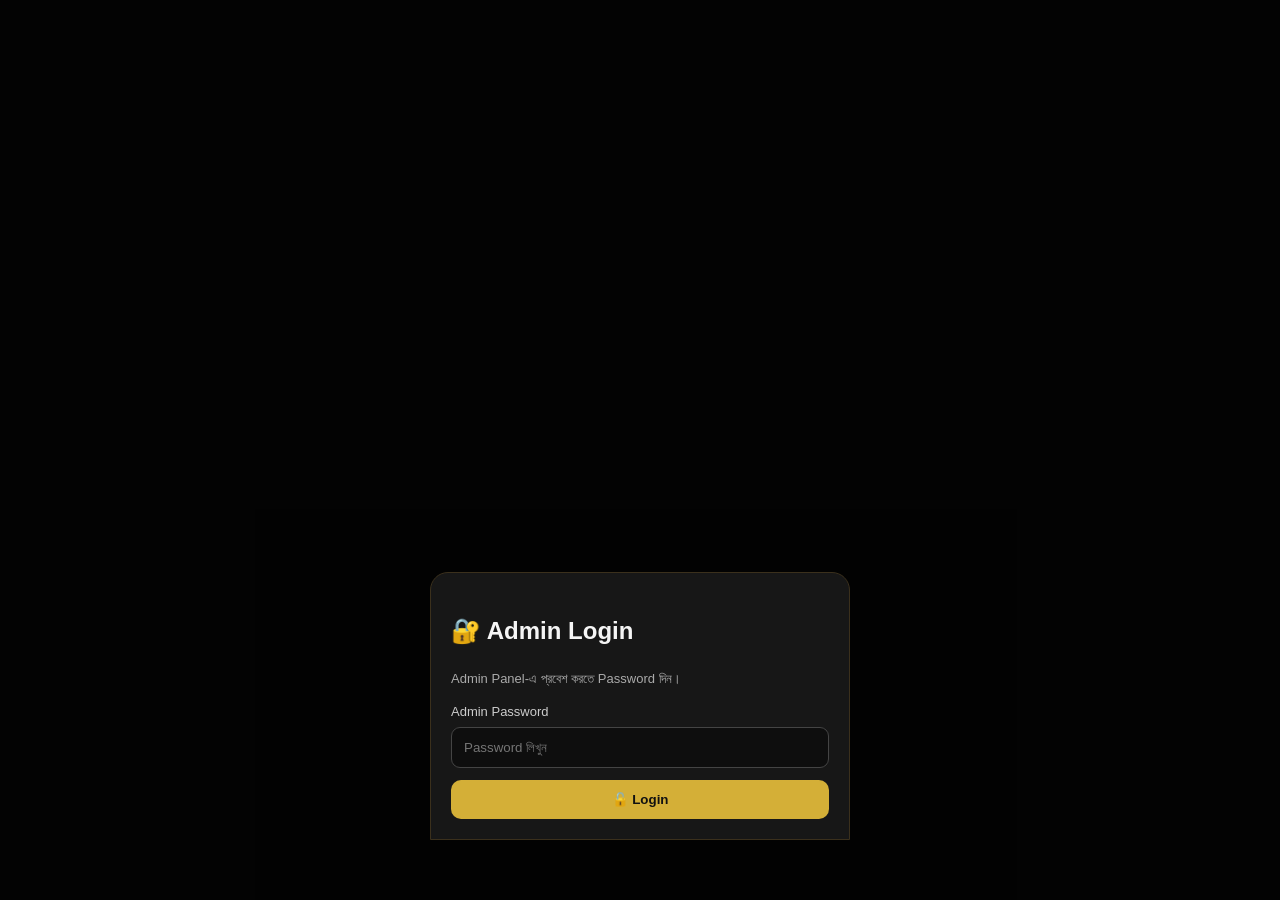
==== commit 0ec1eb34: "Update admin.html" ====
--- a/admin.html
+++ b/admin.html
@@ -1,38 +1,331 @@
-<!doctype html><html lang="bn"><head><meta charset="utf-8"><meta name="viewport" content="width=device-width,initial-scale=1"><title>Arif Fashion House — Admin</title><link rel="stylesheet" href="style.css"><style>.admin{max-width:900px;margin:auto;padding:18px}.admin-card{background:#1b1b1b;border:1px solid #3a301d;border-radius:14px;padding:15px;margin:12px 0}.admin-card h3{margin:0 0 12px;color:#d4af37}.grid{display:grid;grid-template-columns:repeat(2,1fr);gap:10px}.field label{font-size:12px;color:#aaa}.field input,.field textarea,.field select{margin-top:4px}.actions{display:flex;gap:8px;flex-wrap:wrap;margin-top:12px}button{border:0;border-radius:9px;padding:10px 13px;font-weight:800;background:#d4af37;color:#111}.secondary{background:#292929;color:#fff;border:1px solid #555}.danger{background:#6b1d1d;color:#fff}.notice{background:#111;border:1px solid #3a301d;border-radius:10px;padding:12px;color:#ccc;font-size:13px}@media(max-width:650px){.grid{grid-template-columns:1fr}}</style></head><body><div class="admin"><h1>⚙️ Arif Fashion House — Admin Edit Panel v6.1</h1><p class="notice">ভুল হলে Edit করে Save করুন। নতুন feature পুরোনো feature বাদ দেয় না।</p>
-<section class="admin-card"><h3>🌐 Online Sync</h3><div class="field"><label>Google Apps Script Web App URL<input id="apiUrl" placeholder="https://script.google.com/macros/s/.../exec"></label></div><div class="actions"><button onclick="saveApiUrl()">Save API URL</button><button class="secondary" onclick="loadOnline()">Load Online Data</button></div><p class="notice">API URL না দিলে একই browser-এর local data চলবে। Google Sheet backend deploy করার পর URL দিলে central data sync করা যাবে।</p></section>
-<section class="admin-card"><h3>Shop Settings</h3><div class="grid"><div class="field"><label>WhatsApp Number<input id="wa"></label></div><div class="field"><label>Dhaka Delivery<input id="dhaka" type="number"></label></div><div class="field"><label>Outside Dhaka Delivery<input id="outside" type="number"></label></div><div class="field"><label>bKash Number<input id="bkash"></label></div><div class="field"><label>Nagad Number<input id="nagad"></label></div></div><div class="actions"><button onclick="saveSettings()">Save Settings</button></div></section>
-<section class="admin-card"><h3>Products</h3><div id="productList"></div><div class="actions"><button onclick="addProduct()">+ Add New Product</button><button class="secondary" onclick="publishOnline()">☁️ Save to Online Sheet</button></div></section>
-
-<section class="admin-card"><h3>📦 Orders</h3><div id="orderList" class="notice">Online data load করলে orders এখানে দেখাবে।</div></section>
-<section class="admin-card"><h3>⭐ Review Approval</h3><div id="reviewAdminList" class="notice">Online data load করলে pending reviews এখানে দেখাবে।</div></section>
-<section class="admin-card"><h3>Backup</h3><p class="notice">Backup JSON file export করে নিরাপদে রাখুন।</p><div class="actions"><button onclick="exportData()">Export Backup</button><button class="secondary" onclick="resetData()">Reset Demo Data</button></div></section>
+<!doctype html>
+<html lang="bn">
+<head>
+<meta charset="utf-8">
+<meta name="viewport" content="width=device-width,initial-scale=1">
+<title>Admin Panel - Arif Fashion House</title>
+<link rel="stylesheet" href="style.css">
+</head>
+
+<body>
+
+<div id="loginScreen" class="modal">
+  <div class="modal-box" style="max-width:420px;margin:60px auto">
+
+    <h2 id="loginTitle">🔐 Admin Login</h2>
+
+    <p id="loginMessage" class="note">
+      Admin Panel-এ প্রবেশ করতে Password দিন।
+    </p>
+
+    <div id="setupArea" class="hidden">
+
+      <label>
+        নতুন Password
+        <input
+          id="newPassword"
+          type="password"
+          placeholder="কমপক্ষে 6 অক্ষর"
+          autocomplete="new-password"
+        >
+      </label>
+
+      <label>
+        Password আবার লিখুন
+        <input
+          id="confirmPassword"
+          type="password"
+          placeholder="Password আবার লিখুন"
+          autocomplete="new-password"
+        >
+      </label>
+
+      <button
+        class="primary"
+        type="button"
+        onclick="createAdminPassword()"
+      >
+        🔐 Password Setup
+      </button>
+
+    </div>
+
+    <div id="loginArea">
+
+      <label>
+        Admin Password
+        <input
+          id="adminPassword"
+          type="password"
+          placeholder="Password লিখুন"
+          autocomplete="current-password"
+          onkeydown="if(event.key==='Enter') adminLogin()"
+        >
+      </label>
+
+      <button
+        class="primary"
+        type="button"
+        onclick="adminLogin()"
+      >
+        🔓 Login
+      </button>
+
+    </div>
+
+  </div>
 </div>
-<script>
-const demoProducts=[{id:1,name:"Women's Three Piece",category:"Women",price:1290,old:1590,discount:"19%",image:"",sizes:"M/L/XL",colors:"Pink, Black, Red",stock:10,description:"নতুন কালেকশনের সুন্দর থ্রি পিস।",youtube:""},{id:2,name:"Men's Panjabi",category:"Men",price:1190,old:1490,discount:"20%",image:"",sizes:"M/L/XL/XXL",colors:"White, Black, Navy",stock:10,description:"আরামদায়ক ও স্টাইলিশ পাঞ্জাবি।",youtube:""},{id:3,name:"Kids Dress",category:"Kids",price:790,old:990,discount:"20%",image:"",sizes:"2Y/4Y/6Y/8Y",colors:"Pink, Blue, Yellow",stock:10,description:"শিশুদের জন্য সুন্দর ড্রেস।",youtube:""}];
-const defaults={whatsappNumber:"8801XXXXXXXXX",bkashNumber:"01XXXXXXXXX",nagadNumber:"01XXXXXXXXX",dhakaDelivery:60,outsideDhakaDelivery:120};
-let data=JSON.parse(localStorage.getItem("arifShopData")||"null")||{products:demoProducts,settings:defaults,reviews:[]};
-function save(){try{localStorage.setItem("arifShopData",JSON.stringify(data));return true}catch(e){alert('ডিভাইসের storage পূর্ণ। আগে কিছু পুরোনো site data/backup পরিষ্কার করতে হবে।');return false}}
-function saveApiUrl(){localStorage.setItem('arifApiUrl',document.getElementById('apiUrl').value.trim());alert('API URL Save হয়েছে।')}
-const DEFAULT_API_URL='https://script.google.com/macros/s/AKfycbzfAGTQsCSPxzcNWEppOdDFPnxCzFquHdwGyeGgumftrA4ZXS1HclIrO1U5cgVKCNfx9A/exec';
-function api(){return localStorage.getItem('arifApiUrl')||DEFAULT_API_URL}
-function loadOnline(){const url=api();if(!url){alert('আগে API URL দিন।');return}const cb='adminCb_'+Date.now();window[cb]=d=>{data=d;save();render();renderOrders();renderReviewsAdmin();delete window[cb];alert('Online data Load হয়েছে।')};const sc=document.createElement('script');sc.src=url+(url.includes('?')?'&':'?')+'callback='+cb;sc.onerror=()=>{delete window[cb];alert('Online data Load হয়নি। URL/deployment check করুন.')};document.body.appendChild(sc)}
-function render(){document.getElementById('apiUrl').value=api();document.getElementById('wa').value=data.settings.whatsappNumber||'';document.getElementById('bkash').value=data.settings.bkashNumber||'';document.getElementById('nagad').value=data.settings.nagadNumber||'';document.getElementById('dhaka').value=data.settings.dhakaDelivery||0;document.getElementById('outside').value=data.settings.outsideDhakaDelivery||0;document.getElementById('productList').innerHTML=data.products.map((p,i)=>`<div class="admin-card"><h3>Product #${i+1}</h3><div class="grid">${field(i,'name','Product Name',p.name)}${field(i,'category','Category',p.category)}${field(i,'price','Current Price',p.price,'number')}${field(i,'old','Old Price',p.old,'number')}${field(i,'discount','Discount',p.discount)}${field(i,'image','Photo URL / File',p.image)}${field(i,'sizes','Sizes (M/L/XL)',p.sizes)}${field(i,'colors','Colours (Pink, Black)',p.colors)}${field(i,'stock','Stock Quantity',p.stock,'number')}${field(i,'description','Description',p.description||'')}${field(i,'youtube','YouTube Video URL',p.youtube||'')}</div><div class="actions"><button onclick="saveProduct(${i})">Save Product</button><button class="danger" onclick="deleteProduct(${i})">Delete Product</button></div></div>`).join('')}
-function field(i,key,label,value,type='text'){if(key==='image'){return `<div class="field"><label>${label}<input id="p-${i}-image" type="text" value="${String(value??'').replaceAll('"','&quot;')}" placeholder="Gallery থেকে ছবি নিন" readonly><input id="p-${i}-imageFile" type="file" accept="image/*" onchange="previewImage(${i},this)"><small id="p-${i}-imageStatus" style="color:#aaa">মোবাইল Gallery থেকে ছবি নির্বাচন করুন</small><img id="p-${i}-imagePreview" src="${String(value??'')}" style="display:${value?'block':'none'};max-width:180px;max-height:180px;margin-top:8px;border-radius:10px"></label></div>`}return `<div class="field"><label>${label}<input id="p-${i}-${key}" type="${type}" value="${String(value??'').replaceAll('"','&quot;')}"></label></div>`}
-async function saveProduct(i){const p=data.products[i];const fileEl=document.getElementById(`p-${i}-imageFile`);if(fileEl&&fileEl.files&&fileEl.files[0]){try{document.getElementById(`p-${i}-imageStatus`).textContent='ছবি প্রস্তুত হচ্ছে...';p.image=await compressImage(fileEl.files[0]);}catch(e){alert('ছবি প্রস্তুত করা যায়নি। ছোট/অন্য ছবি চেষ্টা করুন।');return}}['name','category','price','old','discount','sizes','colors','stock','description','youtube'].forEach(k=>{const el=document.getElementById(`p-${i}-${k}`);p[k]=(k==='price'||k==='old'||k==='stock')?Number(el.value):el.value.trim()});if(!save())return;render();alert('Product Save হয়েছে। এখন ☁️ Save to Online Sheet চাপলে Website/Google Sheet-এও যাবে।')}
-async function previewImage(i,input){const f=input.files&&input.files[0];if(!f)return;const img=document.getElementById(`p-${i}-imagePreview`);img.src=URL.createObjectURL(f);img.style.display='block';document.getElementById(`p-${i}-imageStatus`).textContent='ছবি প্রস্তুত হচ্ছে...';try{data.products[i].image=await compressImage(f);document.getElementById(`p-${i}-image`).value=data.products[i].image;save();document.getElementById(`p-${i}-imageStatus`).textContent='ছবি সংরক্ষিত হয়েছে। এখন Save Product চাপুন।';}catch(e){document.getElementById(`p-${i}-imageStatus`).textContent='ছবি প্রস্তুত করা যায়নি। ছোট ছবি চেষ্টা করুন।';alert('ছবি প্রস্তুত করা যায়নি। ছোট/অন্য ছবি চেষ্টা করুন।');}}
-function compressImage(file){return new Promise((resolve,reject)=>{if(file.size>8*1024*1024){reject(new Error('large'));return}const r=new FileReader();r.onload=()=>{const im=new Image();im.onload=()=>{const max=480,scale=Math.min(1,max/Math.max(im.width,im.height));const c=document.createElement('canvas');c.width=Math.max(1,Math.round(im.width*scale));c.height=Math.max(1,Math.round(im.height*scale));c.getContext('2d').drawImage(im,0,0,c.width,c.height);let q=.55,out=c.toDataURL('image/jpeg',q);while(out.length>45000&&q>.25){q-=.05;out=c.toDataURL('image/jpeg',q)}if(out.length>49000){reject(new Error('too large'));return}resolve(out)};im.onerror=reject;im.src=r.result};r.onerror=reject;r.readAsDataURL(file)})}
-function deleteProduct(i){if(confirm('এই Product delete করবেন?')){data.products.splice(i,1);save();render()}}
-function addProduct(){data.products.push({id:Date.now(),name:'New Product',category:'Women',price:0,old:0,discount:'0%',image:'',sizes:'M/L/XL',colors:'Black',stock:0,description:'',youtube:''});save();render()}
-function saveSettings(){data.settings={whatsappNumber:document.getElementById('wa').value.trim(),bkashNumber:document.getElementById('bkash').value.trim(),nagadNumber:document.getElementById('nagad').value.trim(),dhakaDelivery:Number(document.getElementById('dhaka').value),outsideDhakaDelivery:Number(document.getElementById('outside').value)};save();alert('Settings Save হয়েছে।')}
-function publishOnline(){const url=api();if(!url){alert('আগে Google Apps Script Web App URL দিন।');return}fetch(url,{method:'POST',mode:'no-cors',headers:{'Content-Type':'text/plain;charset=utf-8'},body:JSON.stringify({action:'saveData',data:data})});alert('Online Save request পাঠানো হয়েছে। Google Sheet check করুন।')}
-function exportData(){const blob=new Blob([JSON.stringify(data,null,2)],{type:'application/json'});const a=document.createElement('a');a.href=URL.createObjectURL(blob);a.download='arif-fashion-house-backup.json';a.click()}
-function resetData(){if(confirm('Demo data-তে ফিরবেন?')){data={products:JSON.parse(JSON.stringify(demoProducts)),settings:{...defaults},reviews:[]};save();render()}}
-renderOrders();
-renderReviewsAdmin();
-render();
-function renderOrders(){const box=document.getElementById('orderList'); if(!box)return; const os=data.orders||[]; box.innerHTML=os.length?os.slice().reverse().map(o=>`<div class="admin-card"><b>${o.orderId||''}</b><br>${o.customerName||''} — ${o.customerPhone||''}<br>Total: ৳${o.total||0}<br>Status: <select id="status-${o.orderId}"><option ${o.status==='New'?'selected':''}>New</option><option ${o.status==='Confirmed'?'selected':''}>Confirmed</option><option ${o.status==='Processing'?'selected':''}>Processing</option><option ${o.status==='Shipped'?'selected':''}>Shipped</option><option ${o.status==='Delivered'?'selected':''}>Delivered</option></select><button onclick="updateOrder('${o.orderId}')">Save Status</button></div>`).join(''):'No orders yet';}
-function updateOrder(id){const status=document.getElementById('status-'+id).value; const o={orderId:id,status}; const url=api(); if(!url){alert('Online API URL দিন।');return} fetch(url,{method:'POST',mode:'no-cors',headers:{'Content-Type':'text/plain;charset=utf-8'},body:JSON.stringify({action:'updateOrder',order:o})}); alert('Order status update request পাঠানো হয়েছে।');}
-function renderReviewsAdmin(){const box=document.getElementById('reviewAdminList'); if(!box)return; const rs=data.reviews||[]; box.innerHTML=rs.length?rs.slice().reverse().map((r,i)=>`<div class="admin-card"><b>${r.customerName||''}</b> — ${r.rating||''}★<p>${r.review||''}</p><small>Approved: ${String(r.approved)}</small><div class="actions"><button onclick="approveReview('${String(r.timestamp).replaceAll("'","\\'")}','${r.productId}',true)">Approve</button><button class="secondary" onclick="approveReview('${String(r.timestamp).replaceAll("'","\\'")}','${r.productId}',false)">Unapprove</button></div></div>`).join(''):'No reviews yet';}
-function approveReview(timestamp,productId,approved){const url=api();if(!url){alert('Online API URL দিন।');return}fetch(url,{method:'POST',mode:'no-cors',headers:{'Content-Type':'text/plain;charset=utf-8'},body:JSON.stringify({action:'updateReview',review:{timestamp:timestamp,productId:productId,approved:approved,verified:approved}})});alert('Review update request পাঠানো হয়েছে।');}
-render();
-</script></body></html>
+
+
+<div id="adminApp" class="hidden">
+
+<header class="topbar">
+
+  <div class="brand">
+
+    <div class="brand-mark">
+      AF
+    </div>
+
+    <div>
+      <b>Admin Panel</b>
+      <small>Arif Fashion House</small>
+    </div>
+
+  </div>
+
+  <div style="display:flex;gap:8px;align-items:center">
+
+    <a class="admin-link" href="index.html">
+      Store
+    </a>
+
+    <button
+      type="button"
+      onclick="adminLogout()"
+    >
+      Logout
+    </button>
+
+  </div>
+
+</header>
+
+
+<main>
+
+  <section class="box">
+
+    <h2>📊 Admin Dashboard</h2>
+
+    <div
+      style="display:grid;grid-template-columns:repeat(auto-fit,minmax(130px,1fr));gap:10px"
+    >
+
+      <div class="box">
+        <b>📦 Products</b>
+        <h2 id="productCount">0</h2>
+      </div>
+
+      <div class="box">
+        <b>🛒 Orders</b>
+        <h2 id="orderCount">0</h2>
+      </div>
+
+      <div class="box">
+        <b>⏳ Pending</b>
+        <h2 id="pendingCount">0</h2>
+      </div>
+
+    </div>
+
+  </section>
+
+
+  <section class="box">
+
+    <h2>⚙️ Website Settings</h2>
+
+    <input
+      id="setBrand"
+      placeholder="Brand name"
+    >
+
+    <input
+      id="setHero"
+      placeholder="Hero title"
+    >
+
+    <input
+      id="setShipping"
+      type="number"
+      placeholder="Default delivery charge"
+    >
+
+    <textarea
+      id="setWarning"
+      placeholder="Confirm order warning"
+    ></textarea>
+
+    <label>
+      <input
+        type="checkbox"
+        id="codOn"
+      >
+      Cash on Delivery enabled
+    </label>
+
+    <label>
+      <input
+        type="checkbox"
+        id="advanceOn"
+      >
+      Advance Payment enabled
+    </label>
+
+    <button
+      class="primary"
+      type="button"
+      onclick="saveSettings()"
+    >
+      Save Settings
+    </button>
+
+  </section>
+
+
+  <section class="box">
+
+    <h2>📦 Add / Edit Product</h2>
+
+    <input
+      type="hidden"
+      id="pId"
+    >
+
+    <input
+      id="pName"
+      placeholder="Product name"
+    >
+
+    <select id="pCat">
+
+      <option value="men">
+        Men
+      </option>
+
+      <option value="women">
+        Women
+      </option>
+
+      <option value="kids">
+        Kids
+      </option>
+
+    </select>
+
+    <input
+      id="pImage"
+      placeholder="Image URL (optional)"
+    >
+
+    <input
+      id="pPrice"
+      type="number"
+      placeholder="Regular price"
+    >
+
+    <input
+      id="pOld"
+      type="number"
+      placeholder="Old price (optional)"
+    >
+
+    <input
+      id="pColors"
+      placeholder="Colors: Black, Blue, Red"
+    >
+
+    <input
+      id="pSizes"
+      placeholder="Sizes: S, M, L, XL (blank if not applicable)"
+    >
+
+    <input
+      id="pVideo"
+      placeholder="YouTube/Facebook video link (optional)"
+    >
+
+    <textarea
+      id="pDesc"
+      placeholder="Product description"
+    ></textarea>
+
+    <button
+      class="primary"
+      type="button"
+      onclick="saveProduct()"
+    >
+      Save Product
+    </button>
+
+    <button
+      type="button"
+      onclick="clearProduct()"
+    >
+      Clear
+    </button>
+
+  </section>
+
+
+  <section>
+
+    <h2>🛍️ Products</h2>
+
+    <div
+      id="adminProducts"
+      class="grid"
+    ></div>
+
+  </section>
+
+
+  <section>
+
+    <h2>📋 Orders</h2>
+
+    <div
+      id="orders"
+      class="order-grid"
+    ></div>
+
+  </section>
+
+
+  <section class="box">
+
+    <h2>🔑 Security</h2>
+
+    <p class="note">
+      Admin Password পরিবর্তন করতে নিচের button ব্যবহার করুন।
+    </p>
+
+    <button
+      type="button"
+      onclick="changeAdminPassword()"
+    >
+      🔐 Change Admin Password
+    </button>
+
+  </section>
+
+</main>
+
+</div>
+
+
+<script src="admin.js"></script>
+
+</body>
+</html>
--- a/style.css
+++ b/style.css
@@ -1,18 +1,1167 @@
-*{box-sizing:border-box}body{margin:0;font-family:Arial,"Noto Sans Bengali",sans-serif;background:#111;color:#f5f5f5}.topbar{position:sticky;top:0;z-index:10;display:flex;justify-content:space-between;align-items:center;padding:12px 16px;background:#090909;border-bottom:1px solid #3c2c0c}.brand{display:flex;align-items:center;gap:10px}.brand-mark{width:46px;height:46px;border:2px solid #d4af37;border-radius:50%;display:grid;place-items:center;color:#d4af37;font-weight:800}.brand h1{font-size:16px;margin:0;color:#d4af37;letter-spacing:.8px}.brand p{margin:3px 0 0;font-size:11px;color:#bbb}.cart-btn,.categories button,.hero-actions button{border:1px solid #6e5720;background:#181818;color:#fff;border-radius:10px;padding:10px 14px;font-weight:700}.cart-btn span{background:#d4af37;color:#111;border-radius:20px;padding:2px 7px}.hero{min-height:300px;padding:52px 20px;display:flex;align-items:center;background:radial-gradient(circle at 75% 30%,#3a2c12 0,#151515 35%,#090909 75%);border-bottom:1px solid #3c2c0c}.hero h2{font-size:32px;max-width:650px;margin:12px 0}.hero p{color:#ccc;font-size:18px}.tag{color:#d4af37;font-size:12px;font-weight:800;letter-spacing:2px}.hero-actions{display:flex;gap:10px;flex-wrap:wrap}.hero-actions button{background:#d4af37;color:#111;border-color:#d4af37}.categories{display:flex;gap:8px;overflow:auto;padding:12px 16px;background:#171717;position:sticky;top:71px;z-index:9}.categories button.active{background:#d4af37;color:#111}.section-head{display:flex;justify-content:space-between;align-items:end;padding:25px 16px 10px}.section-head h2{margin:0}.section-head p{margin:6px 0;color:#aaa}.product-grid{display:grid;grid-template-columns:repeat(2,minmax(0,1fr));gap:12px;padding:12px 16px 28px}.product{background:#1b1b1b;border:1px solid #302a1c;border-radius:14px;overflow:hidden}.product-img{aspect-ratio:1/1.08;background:linear-gradient(135deg,#2a2a2a,#111);display:grid;place-items:center;color:#777;font-size:14px}.product-body{padding:12px}.product h3{font-size:15px;margin:0 0 7px}.meta{color:#aaa;font-size:12px}.price{margin:8px 0}.price strong{font-size:18px;color:#d4af37}.old{text-decoration:line-through;color:#777;margin-left:6px;font-size:12px}.discount{display:inline-block;background:#d4af37;color:#111;border-radius:5px;padding:2px 6px;font-size:11px;font-weight:800}.product button{width:100%;margin-top:8px;border:0;border-radius:9px;padding:10px;background:#d4af37;color:#111;font-weight:800}.trust{display:grid;grid-template-columns:repeat(2,1fr);gap:10px;padding:18px 16px;background:#0c0c0c}.trust div{border:1px solid #2d281c;border-radius:12px;padding:13px}.trust b{display:block;color:#d4af37;margin-bottom:4px}.trust span{font-size:12px;color:#aaa}.review-grid{display:grid;gap:10px;padding:0 16px 28px}.review-card{background:#1b1b1b;border:1px solid #302a1c;border-radius:12px;padding:14px}.review-card div{color:#d4af37}.review-card p{color:#ddd}.review-card small{color:#8fd18f}.modal{position:fixed;inset:0;background:rgba(0,0,0,.75);display:flex;align-items:flex-end;justify-content:center;z-index:30}.hidden{display:none}.modal-box{background:#171717;width:100%;max-width:620px;max-height:90vh;overflow:auto;border-radius:18px 18px 0 0;padding:20px;position:relative;border:1px solid #3b301c}.close{position:absolute;right:12px;top:10px;background:none;border:0;color:#fff;font-size:30px}.cart-line{display:flex;justify-content:space-between;gap:10px;padding:12px 0;border-bottom:1px solid #333}.cart-total{font-size:20px;font-weight:800;margin:16px 0}.primary{width:100%;border:0;border-radius:10px;padding:12px;background:#d4af37;color:#111;font-weight:800}label{display:block;margin:12px 0;font-size:13px;color:#ccc}input,select,textarea{display:block;width:100%;margin-top:6px;padding:12px;border-radius:9px;border:1px solid #444;background:#0e0e0e;color:#fff}textarea{min-height:80px}.note{color:#aaa;font-size:13px}footer{text-align:center;padding:35px 16px;background:#080808;border-top:1px solid #3c2c0c}footer h3{color:#d4af37;margin-bottom:5px}.small{color:#777;font-size:12px}@media(min-width:700px){.product-grid{grid-template-columns:repeat(4,1fr);max-width:1200px;margin:auto}.trust{grid-template-columns:repeat(4,1fr)}main{max-width:1200px;margin:auto}.hero{padding-left:calc((100% - 1168px)/2);padding-right:calc((100% - 1168px)/2)}}
-
-.buy-row{display:grid;grid-template-columns:1fr 1.3fr 0.8fr;gap:7px;margin-top:8px}
-.mini{font-size:11px!important;margin:0!important;color:#aaa!important}
-.mini input,.mini select{padding:9px;margin-top:4px;font-size:12px}
-.cart-line small{color:#aaa}
-
-.order-summary{margin:10px 0 18px;padding:12px;background:#101010;border:1px solid #332b1a;border-radius:12px}
-.order-summary h3{margin:0 0 10px;color:#d4af37}
-.order-item{display:grid;grid-template-columns:62px 1fr auto;gap:10px;align-items:center;padding:9px 0;border-bottom:1px solid #2d2d2d;font-size:12px}
-.order-item img,.order-placeholder{width:62px;height:70px;object-fit:cover;border-radius:8px;background:#262626;display:grid;place-items:center;color:#777}
-.order-item span{color:#aaa}
-.order-subtotal{padding-top:10px;text-align:right;font-weight:800;color:#d4af37}
-.payment-fields{padding:10px;background:#0e0e0e;border:1px solid #332b1a;border-radius:10px}
-
-.review-form{padding:0 16px 28px;max-width:650px}.review-form button{margin-top:8px}.reviews-submit{background:#0c0c0c}
-
-.cart-controls{display:flex;align-items:center;gap:6px;margin-top:8px}.cart-controls button{width:30px;height:30px;margin:0;padding:0;border:1px solid #555;border-radius:7px;background:#242424;color:#fff;font-weight:800}.cart-controls .cart-remove{width:auto;padding:0 8px;background:#321818;border-color:#5b2b2b}.cart-controls b{min-width:24px;text-align:center}
+
+*{
+  box-sizing:border-box;
+}
+
+html{
+  scroll-behavior:smooth;
+}
+
+body{
+  margin:0;
+  font-family:Arial,"Noto Sans Bengali",sans-serif;
+  background:#0b0b0b;
+  color:#f5f5f5;
+  line-height:1.5;
+}
+
+button,
+input,
+select,
+textarea{
+  font-family:inherit;
+}
+
+button{
+  cursor:pointer;
+}
+
+/* =========================
+   TOP BAR
+========================= */
+
+.topbar{
+  position:sticky;
+  top:0;
+  z-index:100;
+  display:flex;
+  justify-content:space-between;
+  align-items:center;
+  gap:12px;
+  padding:12px 16px;
+  background:rgba(8,8,8,.96);
+  backdrop-filter:blur(12px);
+  border-bottom:1px solid #3c2c0c;
+}
+
+.brand{
+  display:flex;
+  align-items:center;
+  gap:10px;
+  min-width:0;
+}
+
+.brand-mark{
+  width:46px;
+  height:46px;
+  flex:0 0 46px;
+  border:2px solid #d4af37;
+  border-radius:50%;
+  display:grid;
+  place-items:center;
+  color:#d4af37;
+  font-weight:800;
+}
+
+.brand h1{
+  font-size:16px;
+  margin:0;
+  color:#d4af37;
+  letter-spacing:.8px;
+}
+
+.brand p{
+  margin:3px 0 0;
+  font-size:11px;
+  color:#aaa;
+}
+
+.cart-btn,
+.categories button,
+.hero-actions button{
+  border:1px solid #6e5720;
+  background:#181818;
+  color:#fff;
+  border-radius:10px;
+  padding:10px 14px;
+  font-weight:700;
+}
+
+.cart-btn{
+  white-space:nowrap;
+}
+
+.cart-btn span{
+  background:#d4af37;
+  color:#111;
+  border-radius:20px;
+  padding:2px 7px;
+  margin-left:4px;
+}
+
+/* =========================
+   PREMIUM HERO
+========================= */
+
+.hero{
+  min-height:430px;
+  padding:70px 20px;
+  display:flex;
+  align-items:center;
+  position:relative;
+  overflow:hidden;
+  background:
+    radial-gradient(circle at 82% 25%,rgba(212,175,55,.22),transparent 28%),
+    radial-gradient(circle at 15% 80%,rgba(212,175,55,.08),transparent 30%),
+    linear-gradient(135deg,#171717,#090909 65%);
+  border-bottom:1px solid #3c2c0c;
+}
+
+.hero:after{
+  content:"";
+  position:absolute;
+  right:-120px;
+  bottom:-160px;
+  width:360px;
+  height:360px;
+  border:1px solid rgba(212,175,55,.18);
+  border-radius:50%;
+  box-shadow:
+    0 0 0 35px rgba(212,175,55,.035),
+    0 0 0 70px rgba(212,175,55,.025);
+}
+
+.hero > div{
+  width:100%;
+  max-width:900px;
+  margin:auto;
+  position:relative;
+  z-index:2;
+}
+
+.hero .tag{
+  display:inline-block;
+  padding:6px 10px;
+  border:1px solid #806726;
+  border-radius:30px;
+  background:rgba(212,175,55,.08);
+}
+
+.hero h2{
+  font-size:clamp(30px,7vw,58px);
+  line-height:1.12;
+  max-width:760px;
+  margin:16px 0;
+  letter-spacing:-1px;
+}
+
+.hero p{
+  color:#ccc;
+  font-size:18px;
+  margin:0 0 22px;
+}
+
+.tag{
+  color:#d4af37;
+  font-size:12px;
+  font-weight:800;
+  letter-spacing:2px;
+}
+
+.hero-actions{
+  display:flex;
+  gap:10px;
+  flex-wrap:wrap;
+}
+
+.hero-actions button{
+  background:#d4af37;
+  color:#111;
+  border-color:#d4af37;
+  transition:.2s;
+}
+
+.hero-actions button:hover{
+  transform:translateY(-2px);
+  box-shadow:0 8px 20px rgba(212,175,55,.18);
+}
+
+/* =========================
+   CATEGORY SECTION
+========================= */
+
+.categories-section{
+  padding:32px 16px 18px;
+  background:#0d0d0d;
+}
+
+.categories-section .section-head{
+  max-width:1200px;
+  margin:auto;
+  padding:0 0 14px;
+}
+
+.categories{
+  display:flex;
+  gap:8px;
+  overflow:auto;
+  padding:12px 16px;
+  background:#171717;
+  position:sticky;
+  top:71px;
+  z-index:90;
+  border-bottom:1px solid #292319;
+  scrollbar-width:none;
+}
+
+.categories::-webkit-scrollbar{
+  display:none;
+}
+
+.categories button{
+  flex:0 0 auto;
+  transition:.2s;
+}
+
+.categories button:hover{
+  border-color:#d4af37;
+}
+
+.categories button.active{
+  background:#d4af37;
+  color:#111;
+}
+
+/* =========================
+   COMMON SECTION
+========================= */
+
+.section-head{
+  display:flex;
+  justify-content:space-between;
+  align-items:end;
+  gap:15px;
+  padding:25px 16px 10px;
+}
+
+.section-head h2{
+  margin:0;
+  font-size:24px;
+}
+
+.section-head p{
+  margin:6px 0;
+  color:#aaa;
+}
+
+/* =========================
+   OFFER SECTION
+========================= */
+
+.offer-section{
+  padding:18px 16px 10px;
+}
+
+.offer-box{
+  max-width:1200px;
+  margin:auto;
+  padding:28px 22px;
+  border:1px solid #604d18;
+  border-radius:18px;
+  background:
+    radial-gradient(circle at 85% 20%,rgba(212,175,55,.18),transparent 25%),
+    linear-gradient(135deg,#211b0d,#111);
+  display:flex;
+  justify-content:space-between;
+  align-items:center;
+  gap:20px;
+  overflow:hidden;
+}
+
+.offer-box h2{
+  margin:0 0 8px;
+  color:#d4af37;
+  font-size:28px;
+}
+
+.offer-box p{
+  margin:0;
+  color:#ccc;
+}
+
+.offer-box .offer-btn{
+  display:inline-block;
+  margin-top:16px;
+  padding:11px 18px;
+  border-radius:10px;
+  background:#d4af37;
+  color:#111;
+  text-decoration:none;
+  font-weight:800;
+}
+
+/* =========================
+   PRODUCT GRID
+========================= */
+
+.product-grid{
+  display:grid;
+  grid-template-columns:repeat(2,minmax(0,1fr));
+  gap:12px;
+  padding:12px 16px 28px;
+}
+
+.product{
+  background:#171717;
+  border:1px solid #302a1c;
+  border-radius:14px;
+  overflow:hidden;
+  transition:.25s;
+}
+
+.product:hover{
+  transform:translateY(-3px);
+  border-color:#69551d;
+  box-shadow:0 10px 30px rgba(0,0,0,.3);
+}
+
+.product-img{
+  aspect-ratio:1/1.08;
+  background:linear-gradient(135deg,#2a2a2a,#111);
+  display:grid;
+  place-items:center;
+  color:#777;
+  font-size:14px;
+  overflow:hidden;
+}
+
+.product-img img{
+  transition:.3s;
+}
+
+.product:hover .product-img img{
+  transform:scale(1.03);
+}
+
+.product-body{
+  padding:12px;
+}
+
+.product h3{
+  font-size:15px;
+  margin:0 0 7px;
+}
+
+.meta{
+  color:#aaa;
+  font-size:12px;
+}
+
+.price{
+  margin:8px 0;
+}
+
+.price strong{
+  font-size:18px;
+  color:#d4af37;
+}
+
+.old{
+  text-decoration:line-through;
+  color:#777;
+  margin-left:6px;
+  font-size:12px;
+}
+
+.discount{
+  display:inline-block;
+  background:#d4af37;
+  color:#111;
+  border-radius:5px;
+  padding:2px 6px;
+  font-size:11px;
+  font-weight:800;
+}
+
+.product button{
+  width:100%;
+  margin-top:8px;
+  border:0;
+  border-radius:9px;
+  padding:10px;
+  background:#d4af37;
+  color:#111;
+  font-weight:800;
+}
+
+/* =========================
+   WHY US
+========================= */
+
+.why-us{
+  padding:28px 16px;
+  background:#101010;
+  border-top:1px solid #211d15;
+  border-bottom:1px solid #211d15;
+}
+
+.why-us .section-head{
+  max-width:1200px;
+  margin:auto;
+}
+
+.why-grid{
+  max-width:1200px;
+  margin:10px auto 0;
+  display:grid;
+  grid-template-columns:repeat(2,1fr);
+  gap:10px;
+}
+
+.why-card{
+  padding:18px;
+  background:#181818;
+  border:1px solid #302a1c;
+  border-radius:14px;
+}
+
+.why-card .icon{
+  font-size:26px;
+  margin-bottom:8px;
+}
+
+.why-card h3{
+  margin:0 0 5px;
+  font-size:15px;
+  color:#d4af37;
+}
+
+.why-card p{
+  margin:0;
+  color:#aaa;
+  font-size:12px;
+}
+
+/* =========================
+   HOW TO ORDER
+========================= */
+
+.how-order{
+  padding:30px 16px;
+  background:#0b0b0b;
+}
+
+.how-order .section-head{
+  max-width:1200px;
+  margin:auto;
+}
+
+.order-steps{
+  max-width:1200px;
+  margin:10px auto 0;
+  display:grid;
+  grid-template-columns:repeat(2,1fr);
+  gap:10px;
+}
+
+.order-step{
+  position:relative;
+  padding:18px;
+  background:#171717;
+  border:1px solid #302a1c;
+  border-radius:14px;
+}
+
+.order-number{
+  width:34px;
+  height:34px;
+  display:grid;
+  place-items:center;
+  border-radius:50%;
+  background:#d4af37;
+  color:#111;
+  font-weight:900;
+  margin-bottom:10px;
+}
+
+.order-step h3{
+  margin:0 0 5px;
+  font-size:15px;
+}
+
+.order-step p{
+  margin:0;
+  color:#aaa;
+  font-size:12px;
+}
+
+/* =========================
+   TRUST
+========================= */
+
+.trust{
+  display:grid;
+  grid-template-columns:repeat(2,1fr);
+  gap:10px;
+  padding:25px 16px;
+  background:#0c0c0c;
+}
+
+.trust div{
+  border:1px solid #2d281c;
+  border-radius:12px;
+  padding:13px;
+  background:#111;
+}
+
+.trust b{
+  display:block;
+  color:#d4af37;
+  margin-bottom:4px;
+}
+
+.trust span{
+  font-size:12px;
+  color:#aaa;
+}
+
+/* =========================
+   REVIEWS
+========================= */
+
+.reviews{
+  background:#111;
+  padding-bottom:15px;
+}
+
+.review-grid{
+  display:grid;
+  gap:10px;
+  padding:0 16px 28px;
+}
+
+.review-card{
+  background:#1b1b1b;
+  border:1px solid #302a1c;
+  border-radius:12px;
+  padding:14px;
+}
+
+.review-card div{
+  color:#d4af37;
+}
+
+.review-card p{
+  color:#ddd;
+}
+
+.review-card small{
+  color:#8fd18f;
+}
+
+/* =========================
+   REVIEW FORM
+========================= */
+
+.reviews-submit{
+  background:#0c0c0c;
+  padding-bottom:10px;
+}
+
+.review-form{
+  padding:0 16px 28px;
+  max-width:650px;
+  margin:auto;
+}
+
+.review-form button{
+  margin-top:8px;
+}
+
+/* =========================
+   FINAL CTA
+========================= */
+
+.final-cta{
+  padding:45px 16px;
+  text-align:center;
+  background:
+    radial-gradient(circle at center,rgba(212,175,55,.15),transparent 55%),
+    #111;
+  border-top:1px solid #3c2c0c;
+  border-bottom:1px solid #3c2c0c;
+}
+
+.final-cta h2{
+  margin:0 0 10px;
+  font-size:30px;
+}
+
+.final-cta p{
+  color:#aaa;
+  max-width:600px;
+  margin:0 auto 20px;
+}
+
+.final-cta .cta-button{
+  display:inline-block;
+  padding:13px 22px;
+  background:#d4af37;
+  color:#111;
+  border-radius:10px;
+  text-decoration:none;
+  font-weight:900;
+}
+
+/* =========================
+   MODAL
+========================= */
+
+.modal{
+  position:fixed;
+  inset:0;
+  background:rgba(0,0,0,.75);
+  display:flex;
+  align-items:flex-end;
+  justify-content:center;
+  z-index:300;
+}
+
+.hidden{
+  display:none;
+}
+
+.modal-box{
+  background:#171717;
+  width:100%;
+  max-width:620px;
+  max-height:90vh;
+  overflow:auto;
+  border-radius:18px 18px 0 0;
+  padding:20px;
+  position:relative;
+  border:1px solid #3b301c;
+}
+
+.close{
+  position:absolute;
+  right:12px;
+  top:10px;
+  background:none;
+  border:0;
+  color:#fff;
+  font-size:30px;
+}
+
+.cart-line{
+  display:flex;
+  justify-content:space-between;
+  gap:10px;
+  padding:12px 0;
+  border-bottom:1px solid #333;
+}
+
+.cart-total{
+  font-size:20px;
+  font-weight:800;
+  margin:16px 0;
+}
+
+.primary{
+  width:100%;
+  border:0;
+  border-radius:10px;
+  padding:12px;
+  background:#d4af37;
+  color:#111;
+  font-weight:800;
+}
+
+.cart-controls{
+  display:flex;
+  align-items:center;
+  gap:6px;
+  margin-top:8px;
+}
+
+.cart-controls button{
+  width:30px;
+  height:30px;
+  margin:0;
+  padding:0;
+  border:1px solid #555;
+  border-radius:7px;
+  background:#242424;
+  color:#fff;
+  font-weight:800;
+}
+
+.cart-controls .cart-remove{
+  width:auto;
+  padding:0 8px;
+  background:#321818;
+  border-color:#5b2b2b;
+}
+
+.cart-controls b{
+  min-width:24px;
+  text-align:center;
+}
+
+.cart-line small{
+  color:#aaa;
+}
+
+/* =========================
+   FORM
+========================= */
+
+label{
+  display:block;
+  margin:12px 0;
+  font-size:13px;
+  color:#ccc;
+}
+
+input,
+select,
+textarea{
+  display:block;
+  width:100%;
+  margin-top:6px;
+  padding:12px;
+  border-radius:9px;
+  border:1px solid #444;
+  background:#0e0e0e;
+  color:#fff;
+  outline:none;
+}
+
+input:focus,
+select:focus,
+textarea:focus{
+  border-color:#d4af37;
+}
+
+textarea{
+  min-height:80px;
+  resize:vertical;
+}
+
+.note{
+  color:#aaa;
+  font-size:13px;
+}
+
+/* =========================
+   ORDER SUMMARY
+========================= */
+
+.order-summary{
+  margin:10px 0 18px;
+  padding:12px;
+  background:#101010;
+  border:1px solid #332b1a;
+  border-radius:12px;
+}
+
+.order-summary h3{
+  margin:0 0 10px;
+  color:#d4af37;
+}
+
+.order-item{
+  display:grid;
+  grid-template-columns:62px 1fr auto;
+  gap:10px;
+  align-items:center;
+  padding:9px 0;
+  border-bottom:1px solid #2d2d2d;
+  font-size:12px;
+}
+
+.order-item img,
+.order-placeholder{
+  width:62px;
+  height:70px;
+  object-fit:cover;
+  border-radius:8px;
+  background:#262626;
+  display:grid;
+  place-items:center;
+  color:#777;
+}
+
+.order-item span{
+  color:#aaa;
+}
+
+.order-subtotal{
+  padding-top:10px;
+  text-align:right;
+  font-weight:800;
+  color:#d4af37;
+}
+
+.payment-fields{
+  padding:10px;
+  background:#0e0e0e;
+  border:1px solid #332b1a;
+  border-radius:10px;
+}
+
+/* =========================
+   PRODUCT OPTIONS
+========================= */
+
+.product-options{
+  display:grid;
+  gap:12px;
+  margin-top:12px;
+}
+
+.option-block{
+  margin:0;
+}
+
+.option-title{
+  font-size:13px;
+  font-weight:700;
+  color:#ddd;
+  margin-bottom:7px;
+}
+
+.option-buttons{
+  display:flex;
+  flex-wrap:wrap;
+  gap:7px;
+}
+
+.option-pill{
+  width:auto!important;
+  margin:0!important;
+  padding:9px 13px!important;
+  border:1px solid #555!important;
+  border-radius:10px!important;
+  background:#0e0e0e!important;
+  color:#fff!important;
+  font-weight:600!important;
+  font-size:12px!important;
+}
+
+.option-pill.active{
+  background:#d4af37!important;
+  border-color:#d4af37!important;
+  color:#111!important;
+}
+
+.qty-block{
+  display:flex;
+  align-items:center;
+  justify-content:space-between;
+  gap:10px;
+}
+
+.qty-block .option-title{
+  margin:0;
+}
+
+.qty-stepper{
+  display:flex;
+  align-items:center;
+  gap:10px;
+}
+
+.qty-stepper button{
+  width:38px!important;
+  height:38px!important;
+  margin:0!important;
+  padding:0!important;
+  border:1px solid #555!important;
+  border-radius:10px!important;
+  background:#0e0e0e!important;
+  color:#fff!important;
+  font-size:21px!important;
+  line-height:1!important;
+}
+
+.qty-stepper span{
+  min-width:24px;
+  text-align:center;
+  font-size:16px;
+  font-weight:800;
+  color:#fff;
+}
+
+/* =========================
+   FOOTER
+========================= */
+
+footer{
+  text-align:center;
+  padding:40px 16px;
+  background:#080808;
+  border-top:1px solid #3c2c0c;
+}
+
+footer h3{
+  color:#d4af37;
+  margin-bottom:5px;
+}
+
+.small{
+  color:#777;
+  font-size:12px;
+}
+
+/* =========================
+   OLD SUPPORT CLASSES
+========================= */
+
+.buy-row{
+  display:grid;
+  grid-template-columns:1fr 1.3fr .8fr;
+  gap:7px;
+  margin-top:8px;
+}
+
+.mini{
+  font-size:11px!important;
+  margin:0!important;
+  color:#aaa!important;
+}
+
+.mini input,
+.mini select{
+  padding:9px;
+  margin-top:4px;
+  font-size:12px;
+}
+
+/* =========================
+   MOBILE
+========================= */
+
+@media(max-width:699px){
+
+  .topbar{
+    padding:10px 12px;
+  }
+
+  .brand-mark{
+    width:42px;
+    height:42px;
+    flex-basis:42px;
+  }
+
+  .brand h1{
+    font-size:13px;
+  }
+
+  .brand p{
+    font-size:10px;
+  }
+
+  .cart-btn{
+    padding:9px 10px;
+    font-size:12px;
+  }
+
+  .hero{
+    min-height:390px;
+    padding:55px 18px;
+  }
+
+  .hero h2{
+    font-size:32px;
+  }
+
+  .hero p{
+    font-size:16px;
+  }
+
+  .hero-actions{
+    display:grid;
+    grid-template-columns:1fr;
+  }
+
+  .hero-actions button{
+    width:100%;
+  }
+
+  .categories{
+    top:63px;
+    padding:10px 12px;
+  }
+
+  .section-head{
+    padding:22px 16px 9px;
+  }
+
+  .section-head h2{
+    font-size:21px;
+  }
+
+  .offer-box{
+    padding:22px 18px;
+    display:block;
+  }
+
+  .offer-box h2{
+    font-size:24px;
+  }
+
+  .why-grid,
+  .order-steps{
+    grid-template-columns:1fr 1fr;
+  }
+
+  .why-card,
+  .order-step{
+    padding:14px;
+  }
+
+  .why-card .icon{
+    font-size:22px;
+  }
+
+  .final-cta h2{
+    font-size:25px;
+  }
+
+  .product-grid{
+    gap:10px;
+    padding-left:12px;
+    padding-right:12px;
+  }
+
+  .product-body{
+    padding:10px;
+  }
+
+  .product h3{
+    font-size:14px;
+  }
+
+  .product-options{
+    gap:9px;
+    margin-top:10px;
+  }
+
+  .option-title{
+    font-size:12px;
+    margin-bottom:6px;
+  }
+
+  .option-buttons{
+    gap:5px;
+  }
+
+  .option-pill{
+    padding:8px 10px!important;
+    font-size:11px!important;
+    border-radius:9px!important;
+    min-width:0!important;
+  }
+
+  .qty-block{
+    gap:6px;
+  }
+
+  .qty-stepper{
+    gap:7px;
+  }
+
+  .qty-stepper button{
+    width:34px!important;
+    height:34px!important;
+    font-size:19px!important;
+    border-radius:9px!important;
+  }
+
+  .qty-stepper span{
+    min-width:20px;
+    font-size:15px;
+  }
+
+  .trust{
+    padding:20px 12px;
+    gap:8px;
+  }
+
+  .trust div{
+    padding:11px;
+  }
+
+  .trust b{
+    font-size:13px;
+  }
+
+  .trust span{
+    font-size:11px;
+  }
+
+  .modal-box{
+    max-height:92vh;
+    padding:18px 14px;
+  }
+
+  .order-item{
+    grid-template-columns:52px 1fr auto;
+    gap:7px;
+  }
+
+  .order-item img,
+  .order-placeholder{
+    width:52px;
+    height:62px;
+  }
+
+  .cart-line{
+    font-size:13px;
+  }
+}
+
+/* =========================
+   TABLET / DESKTOP
+========================= */
+
+@media(min-width:700px){
+
+  .product-grid{
+    grid-template-columns:repeat(4,1fr);
+    max-width:1200px;
+    margin:auto;
+  }
+
+  .trust{
+    grid-template-columns:repeat(4,1fr);
+  }
+
+  main{
+    max-width:1200px;
+    margin:auto;
+  }
+
+  .hero{
+    padding-left:calc((100% - 1168px)/2);
+    padding-right:calc((100% - 1168px)/2);
+  }
+
+  .product-options{
+    gap:14px;
+  }
+
+  .option-pill{
+    font-size:13px!important;
+    padding:9px 14px!important;
+  }
+
+  .why-grid{
+    grid-template-columns:repeat(4,1fr);
+  }
+
+  .order-steps{
+    grid-template-columns:repeat(4,1fr);
+  }
+
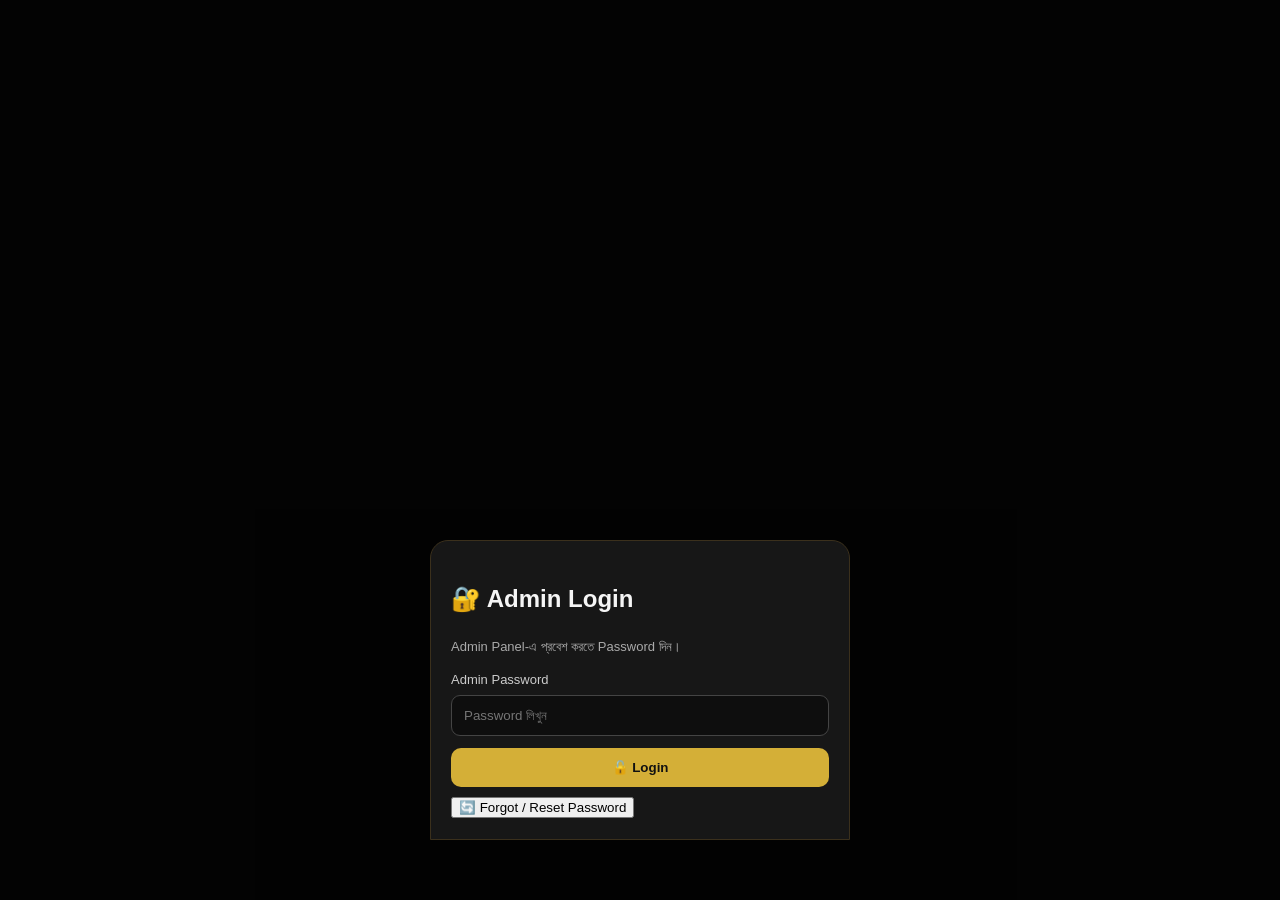
==== commit ff4d6116: "Update admin.html" ====
--- a/admin.html
+++ b/admin.html
@@ -70,6 +70,13 @@
       >
         🔓 Login
       </button>
+      <button
+  type="button"
+  onclick="resetAdminPassword()"
+  style="margin-top:10px"
+>
+  🔄 Forgot / Reset Password
+      </button>
 
     </div>
 
@@ -328,4 +335,25 @@
 <script src="admin.js"></script>
 
 </body>
+  <script>
+function resetAdminPassword() {
+  const ok = confirm(
+    "Admin Password reset করতে চান?\n\n" +
+    "শুধু Admin Login Password reset হবে।\n" +
+    "Product ও Order data মুছবে না।"
+  );
+
+  if (!ok) return;
+
+  localStorage.removeItem("afh_admin_password_hash");
+  localStorage.removeItem("afh_admin_session");
+
+  alert(
+    "✅ Password reset হয়েছে।\n\n" +
+    "এখন নতুন Admin Password তৈরি করুন।"
+  );
+
+  location.reload();
+}
+  </script>
 </html>
